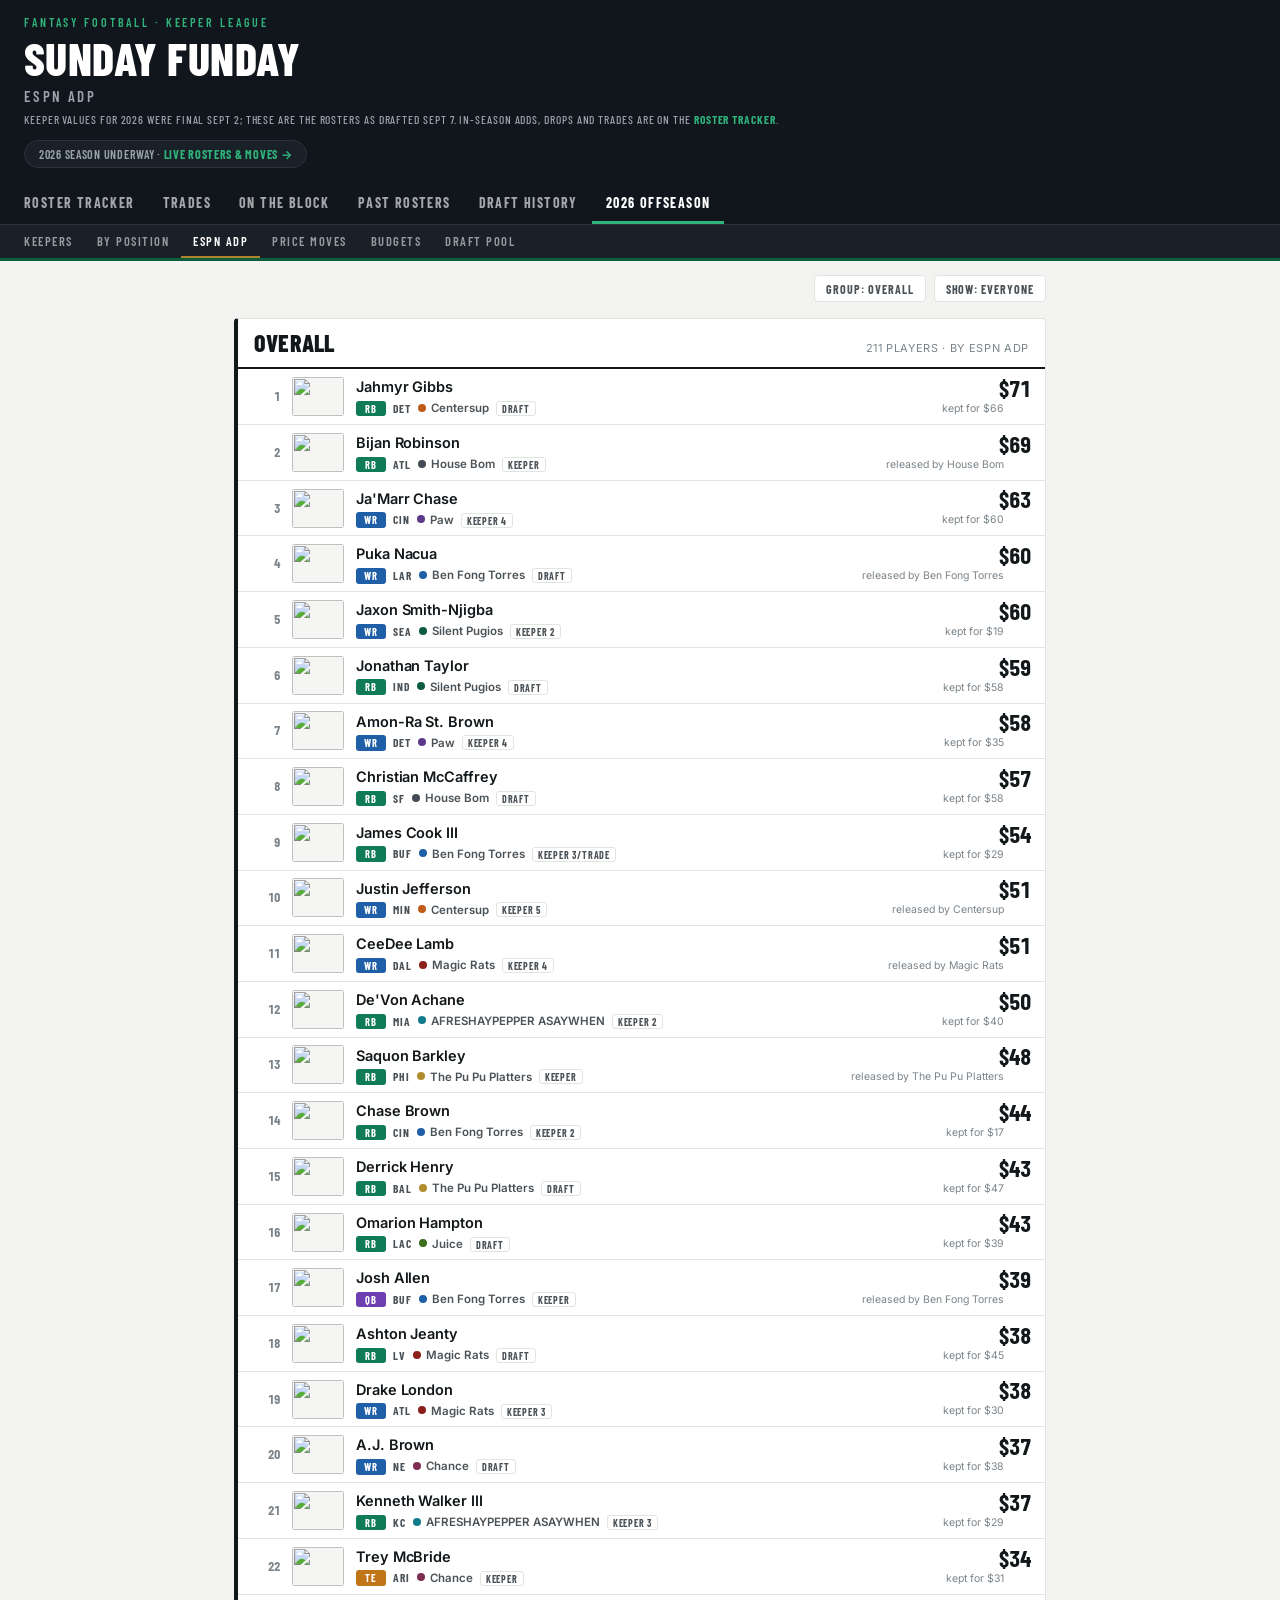
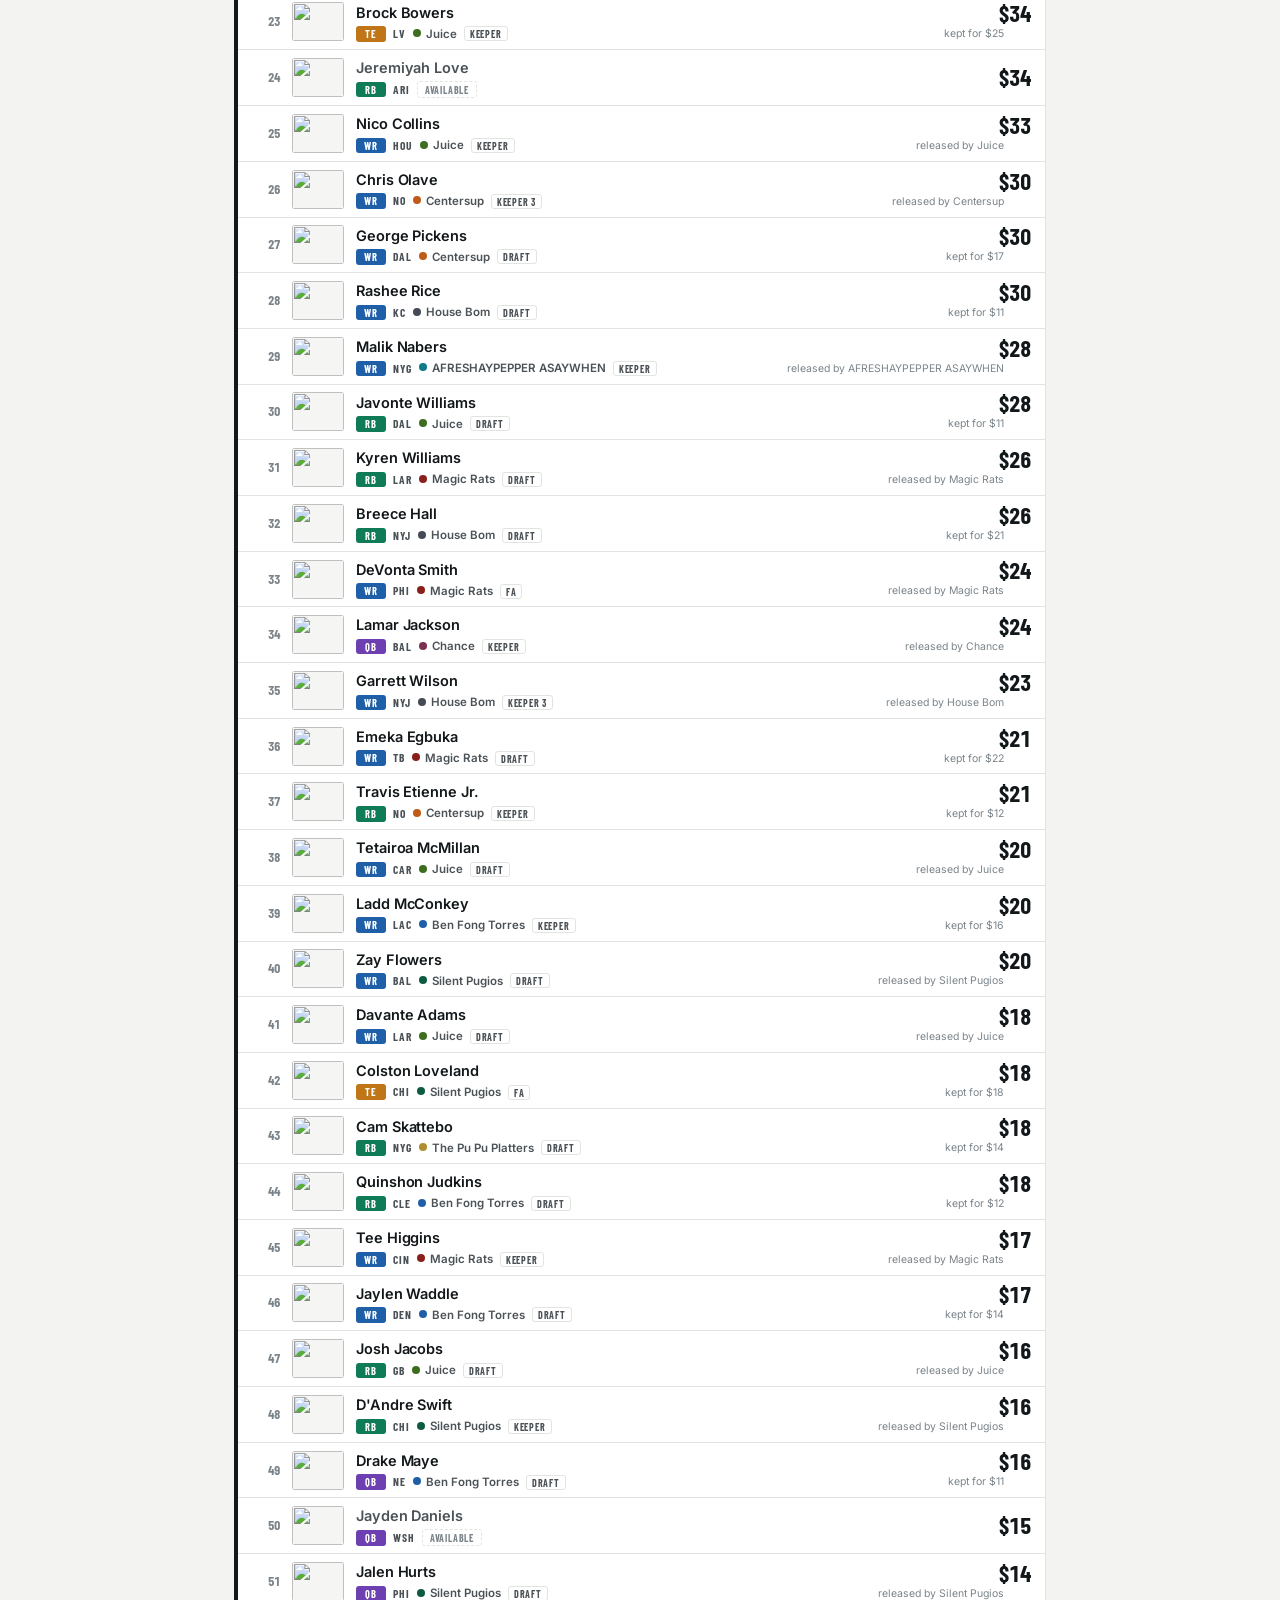
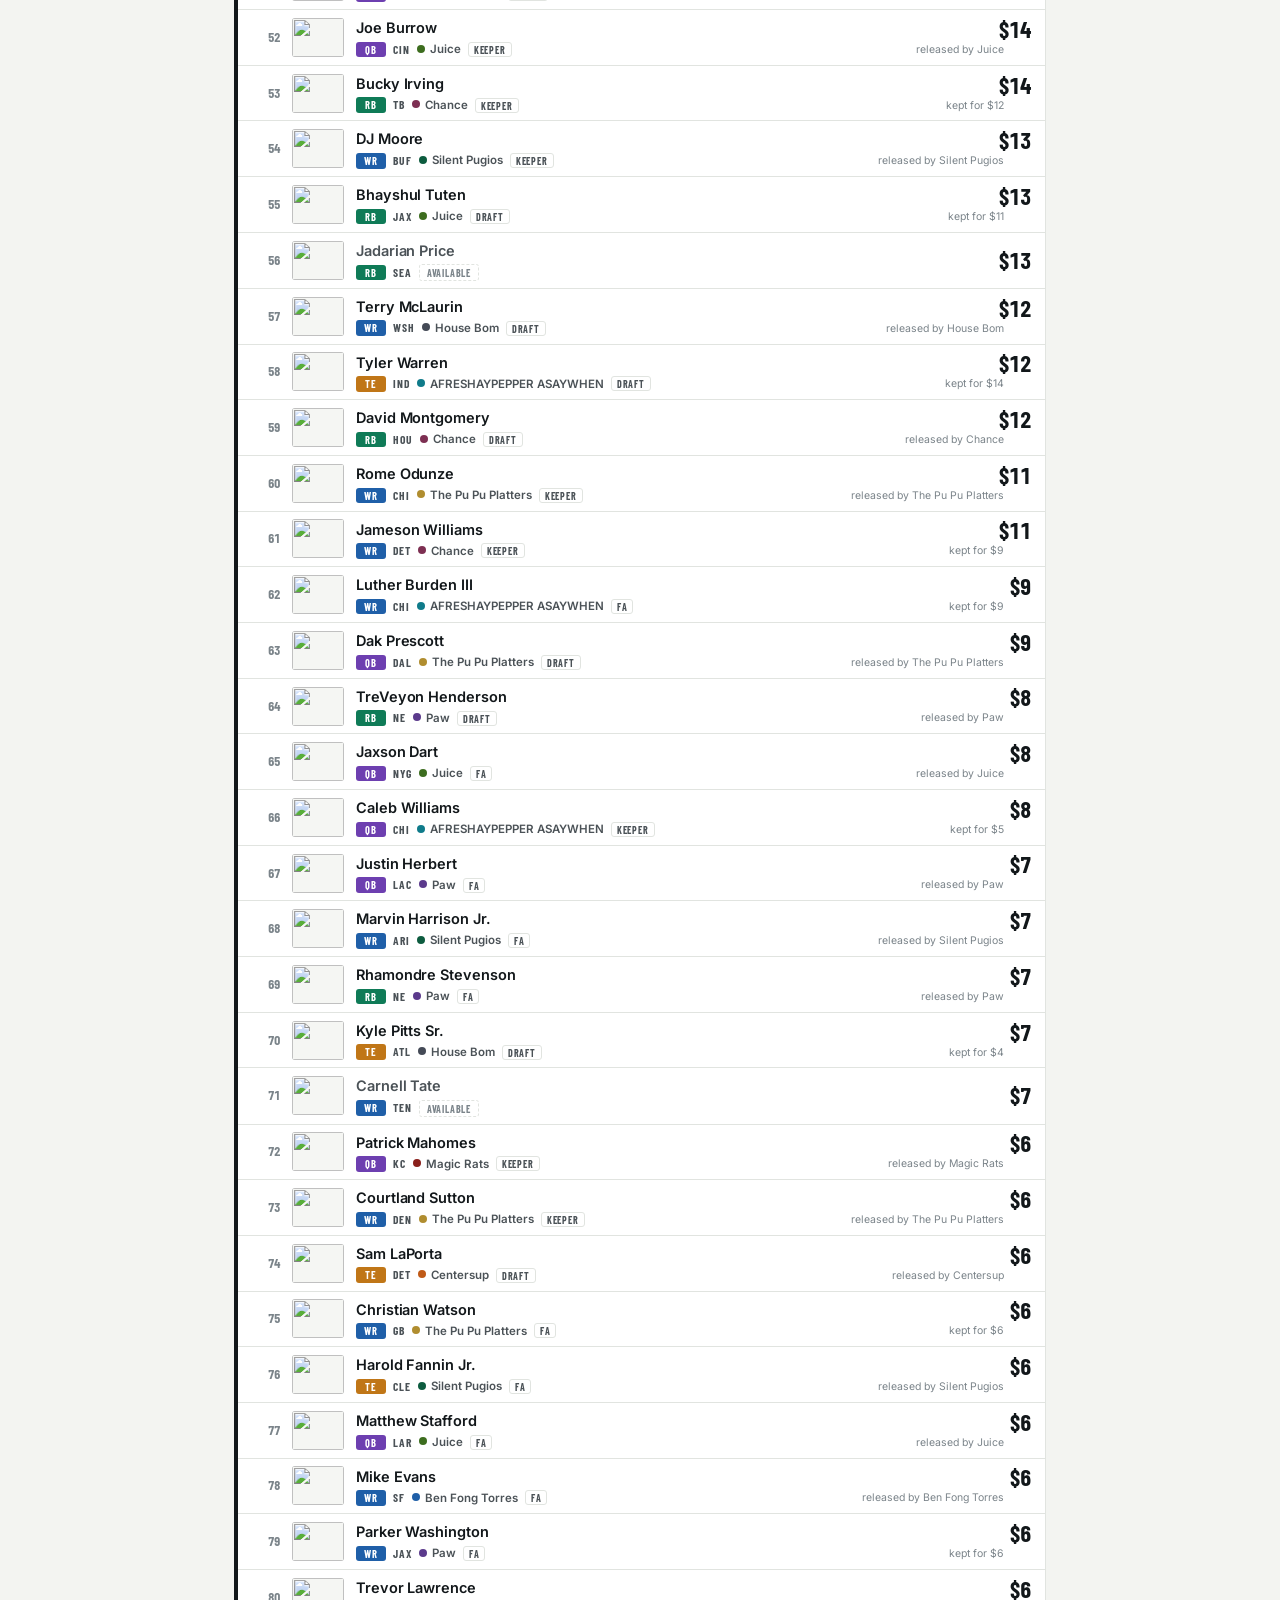
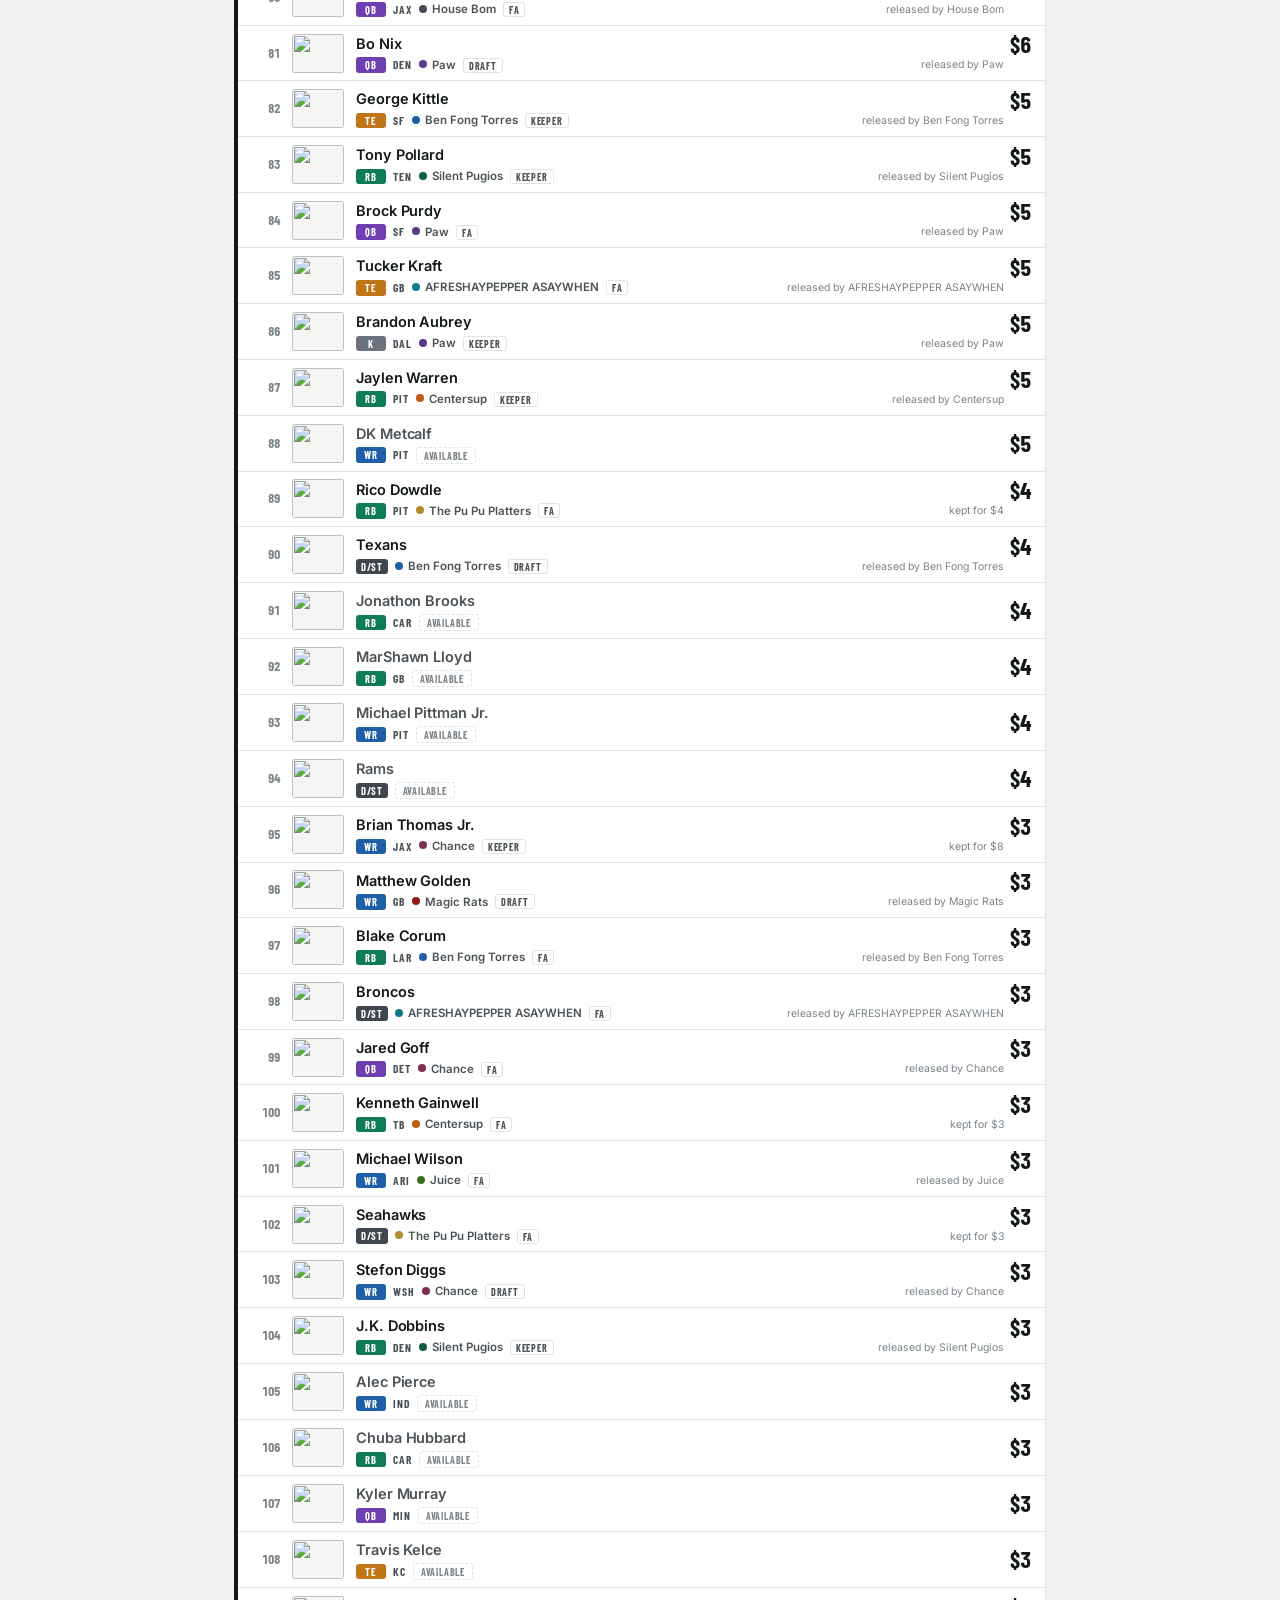
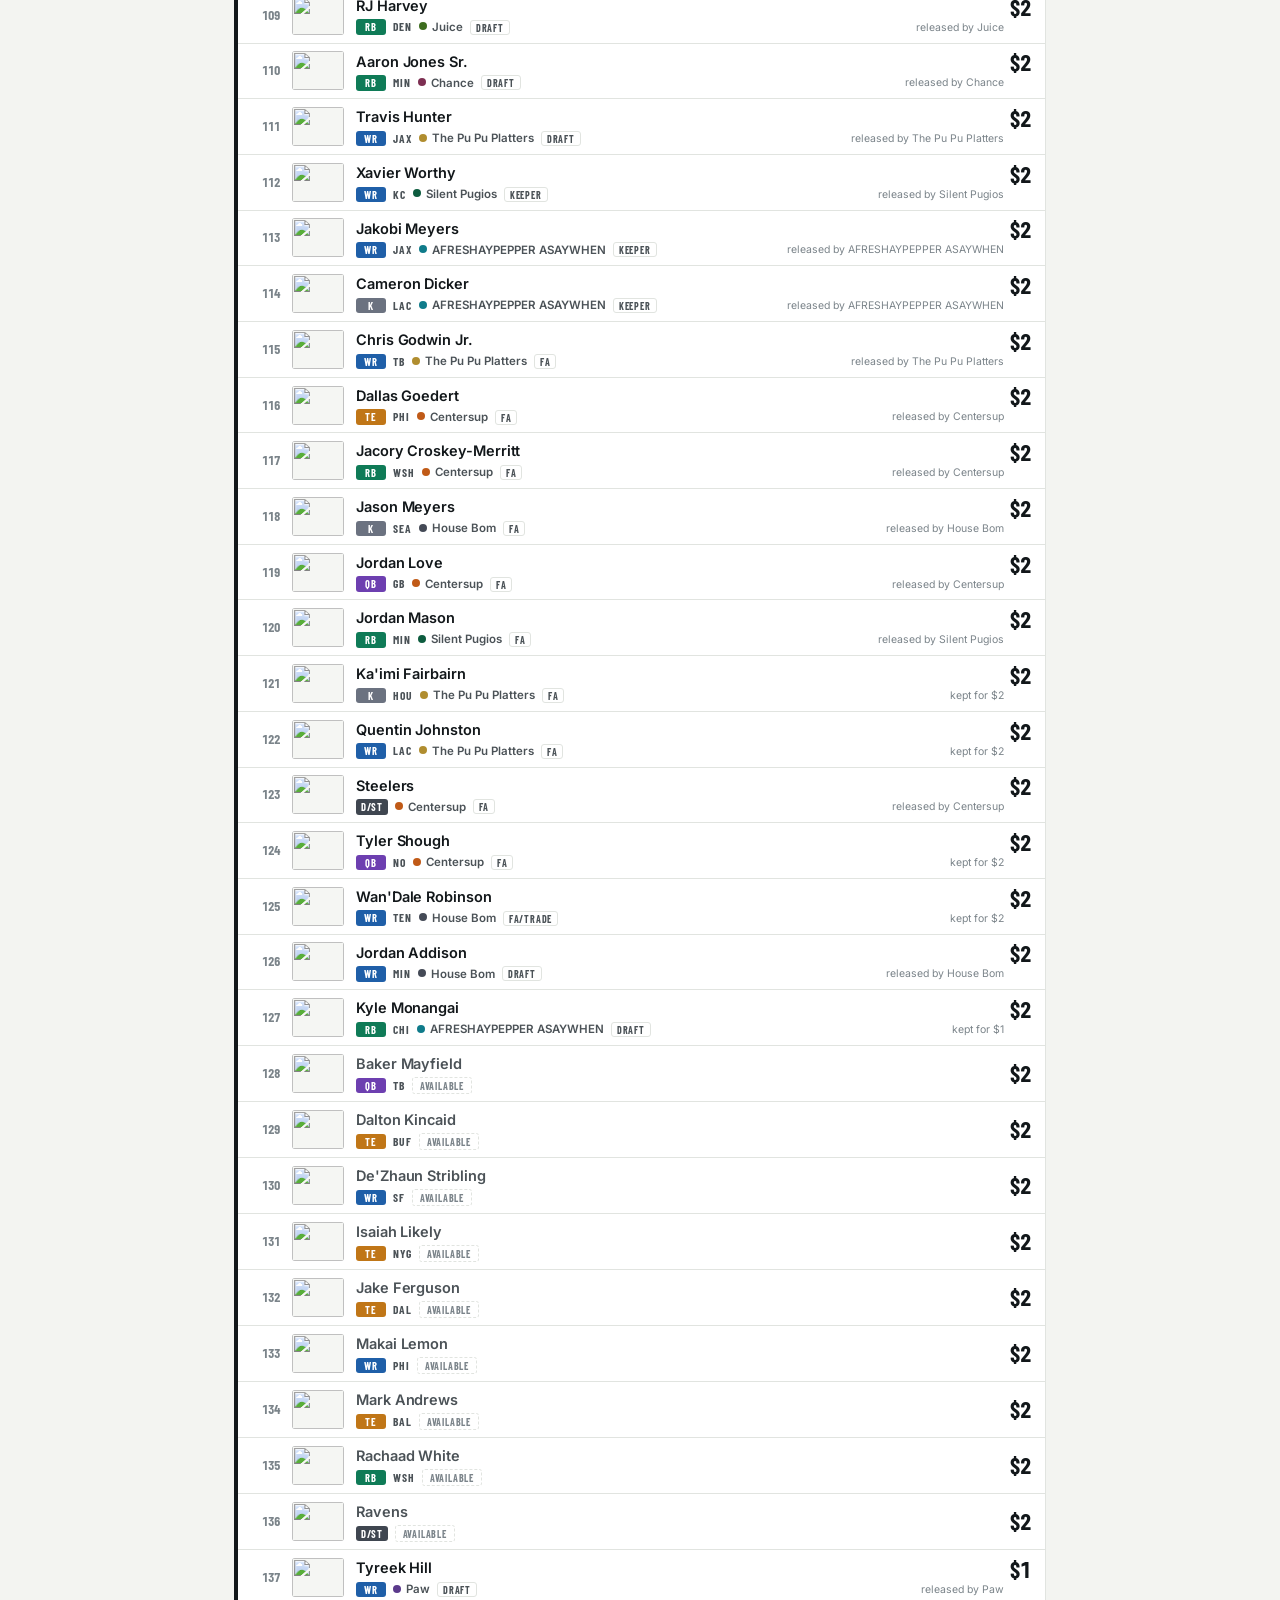
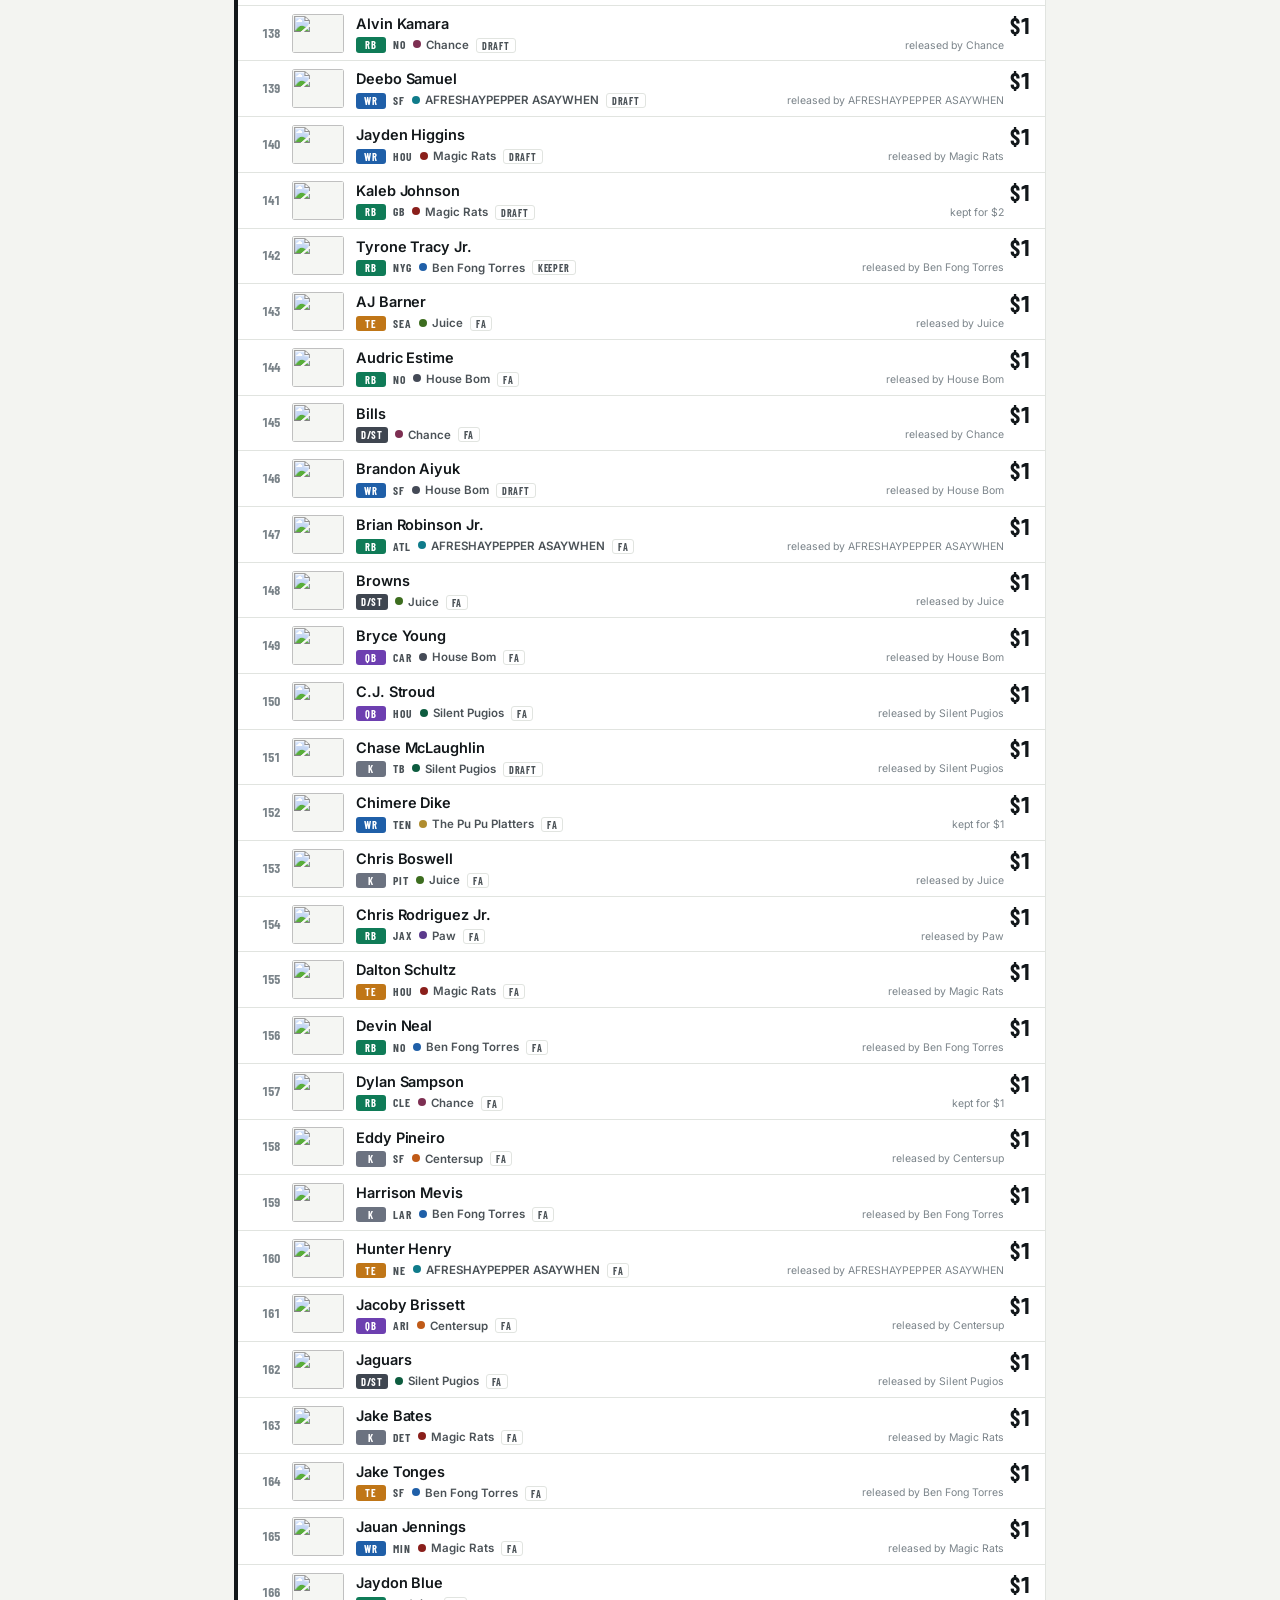
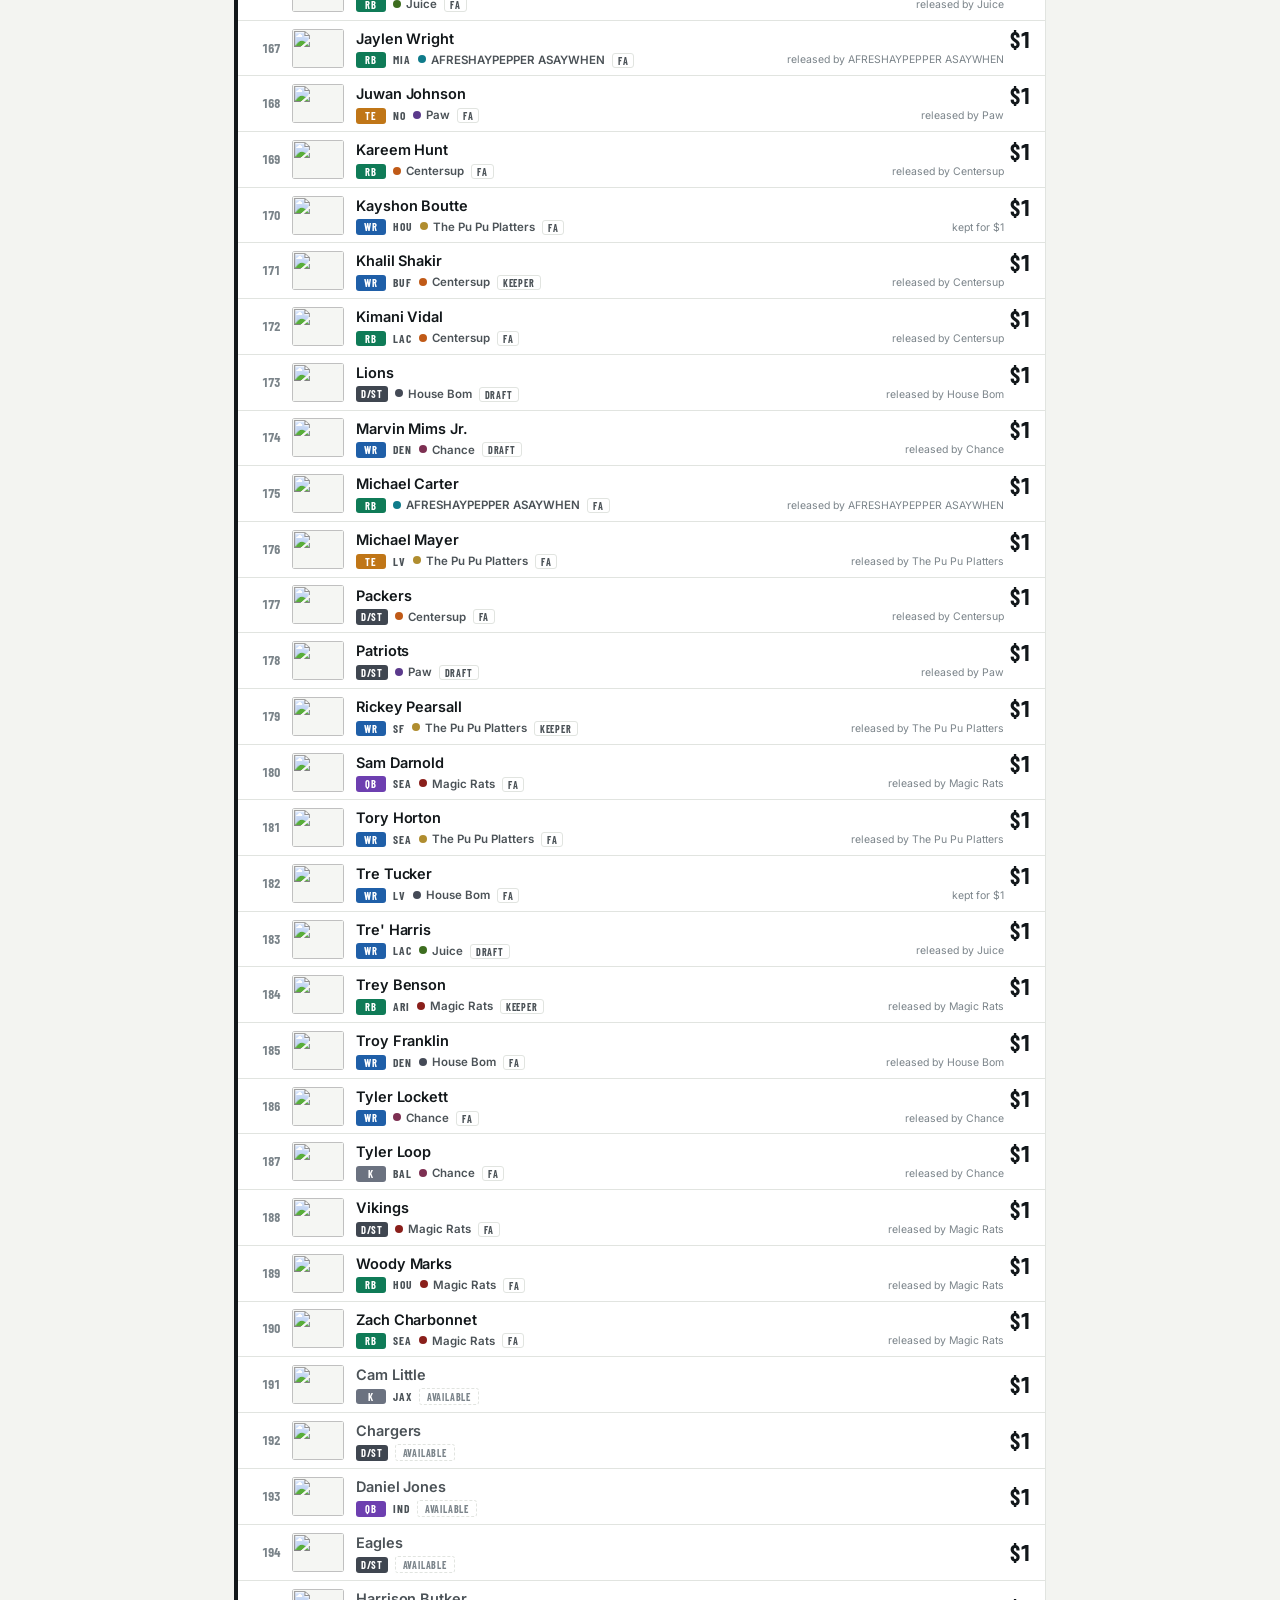
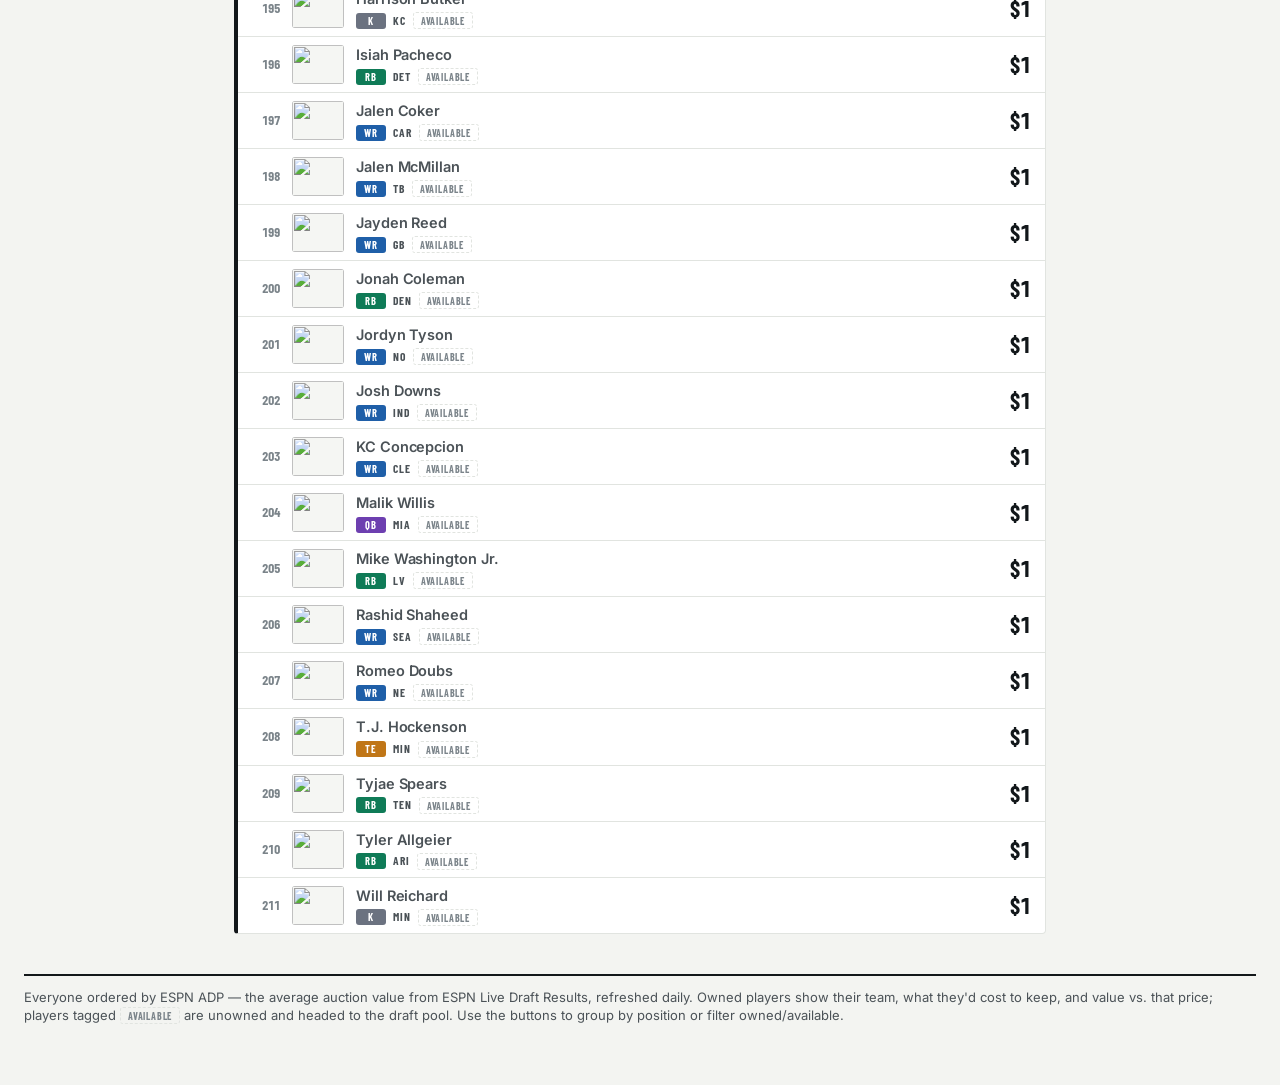
==== adp.html @ ce716bac "Best pickups ranked by points above replacement, by position Replacement level per position = the th" ====
<!DOCTYPE html>
<html lang="en">
<head>
<meta charset="UTF-8">
<meta name="viewport" content="width=device-width, initial-scale=1.0">
<title>Sunday Funday — ESPN ADP Board</title>
<meta name="theme-color" content="#11151c">
<link rel="icon" type="image/png" href="assets/favicon.png">
<link rel="apple-touch-icon" href="assets/apple-touch-icon.png">
<link rel="preconnect" href="https://fonts.googleapis.com">
<link rel="preconnect" href="https://fonts.gstatic.com" crossorigin>
<link href="https://fonts.googleapis.com/css2?family=Barlow+Condensed:wght@500;600;700;800&family=Inter:wght@400;500;600;700&display=swap" rel="stylesheet">
<link rel="stylesheet" href="css/styles.css?v=202610211324">
</head>
<body data-page="adp">
<header class="masthead">
  <div class="masthead-inner">
    <p class="kicker">Fantasy Football · Keeper League</p>
    <h1>Sunday Funday</h1>
    <p class="deck">ESPN ADP</p>
    <p class="updated">Values update daily from ESPN · last refresh <span id="updated"></span></p>
    <nav class="pagetabs">
      <a href="./">Roster Tracker</a>
      <a href="trades.html">Trades</a>
      <a href="block.html">On the Block</a>
      <a href="rosters.html">Past Rosters</a>
      <a href="drafts.html">Draft History</a>
      <a href="keepers.html" class="active">2026 Offseason</a>
    </nav>
    <nav class="subtabs">
      <a href="keepers.html">Keepers</a>
      <a href="positions.html">By Position</a>
      <a href="adp.html" class="active">ESPN ADP</a>
      <a href="moves.html">Price Moves</a>
      <a href="budgets.html">Budgets</a>
      <a href="pool.html">Draft Pool</a>
    </nav>
    <div class="deadline" id="deadline"></div>
  </div>
</header>

<div class="board-toolbar">
  <button id="group-toggle" class="math-toggle" type="button">Group: overall</button>
  <button id="show-toggle" class="math-toggle" type="button">Show: everyone</button>
</div>

<main class="team-grid board" id="board"></main>

<footer class="legend">
  <p class="boardnote">Everyone ordered by ESPN ADP — the average auction value
  from ESPN Live Draft Results, refreshed daily. Owned players show their team,
  what they'd cost to keep, and value vs. that price; players tagged
  <span class="badge avail">Available</span> are unowned and headed to the
  draft pool. Use the buttons to group by position or filter owned/available.</p>
</footer>

<script src="js/data.js?v=202610211324"></script>
<script src="js/players.js?v=202610211324"></script>
<script src="js/deadline.js?v=202610211324"></script>
</body>
</html>
---- css/styles.css ----
/* ============================================================================
   Sunday Funday — site stylesheet
   Broadcast / sports-media system (Oct 2026): light surfaces, dark ink strips
   for structure, one green accent, Barlow Condensed for display + numerals,
   Inter for reading. Every selector the pages and scripts use is kept; only
   the look changed.
   ========================================================================== */

:root {
  --paper: #f3f4f1;
  --card: #ffffff;
  --card-2: #f5f6f3;
  --ink: #12171a;
  --ink-soft: #4b5257;
  --ink-faint: #7b848a;
  --rule: #e1e4e0;
  --rule-dark: #12171a;
  --accent: #0d5c3f;        /* field green: fills, active states */
  --accent-2: #0a4a33;      /* hover */
  --accent-soft: #e6f1eb;   /* green tint */
  --accent-bright: #2fb37a; /* green on dark surfaces */
  --gold: #a9842d;          /* contracts */
  --gold-ink: #7c6114;
  --gold-soft: #f6efdc;
  --good: #15803d;
  --bad: #b42318;
  --contract-bg: #f8f3e6;
  --dark: #11151c;
  --dark-2: #1a2028;
  --dark-rule: #2b323b;
  --dark-mute: #9aa3ad;
  --display: "Barlow Condensed", "Inter", -apple-system, system-ui, sans-serif;
  --sans: "Inter", -apple-system, BlinkMacSystemFont, "Segoe UI", Helvetica, Arial, sans-serif;
  --serif: var(--display);  /* legacy token: every former Georgia heading is now the display face */
  --radius: 4px;
}

* { margin: 0; padding: 0; box-sizing: border-box; }

html { scroll-behavior: smooth; }

body {
  background: var(--paper);
  color: var(--ink);
  font-family: var(--sans);
  font-size: 14px;
  line-height: 1.45;
  overflow-x: hidden;
  -webkit-font-smoothing: antialiased;
}

/* ---------- masthead: one dark strip, title left, tabs along the bottom ---------- */
.masthead {
  background: var(--dark);
  color: #fff;
  border-bottom: 3px solid var(--accent);
}
.masthead-inner {
  max-width: 1280px;
  margin: 0 auto;
  padding: 16px 24px 0;
  text-align: left;
  display: flex;
  flex-direction: column;
  align-items: stretch;
}
.kicker {
  font: 600 12px/1 var(--display);
  letter-spacing: 0.24em;
  text-transform: uppercase;
  color: var(--accent-bright);
  margin-bottom: 8px;
}
.masthead h1 {
  font-family: var(--display);
  font-size: clamp(34px, 4.6vw, 46px);
  font-weight: 800;
  line-height: 0.95;
  letter-spacing: 0.01em;
  text-transform: uppercase;
  color: #fff;
}
.deck {
  font: 600 15px/1.2 var(--display);
  font-style: normal;
  letter-spacing: 0.16em;
  text-transform: uppercase;
  color: var(--dark-mute);
  margin-top: 7px;
}
.updated {
  font: 500 11.5px/1.5 var(--display);
  letter-spacing: 0.08em;
  text-transform: uppercase;
  color: var(--dark-mute);
  margin-top: 6px;
  max-width: 920px;
}
.updated .stale { color: #ff8a80; font-weight: 700; }
#rt-updated::before {
  content: '';
  display: inline-block;
  width: 7px; height: 7px;
  border-radius: 50%;
  background: var(--accent-bright);
  margin-right: 7px;
  vertical-align: 1px;
}

.pagetabs {
  order: 2;
  margin: 14px -24px 0;
  padding: 0 24px;
  display: flex;
  flex-wrap: nowrap;
  justify-content: flex-start;
  gap: 0;
  overflow-x: auto;
  scrollbar-width: none;
  -webkit-overflow-scrolling: touch;
}
.pagetabs::-webkit-scrollbar { display: none; }
.pagetabs a {
  flex: none;
  font: 700 14px/1 var(--display);
  letter-spacing: 0.1em;
  text-transform: uppercase;
  text-decoration: none;
  color: rgba(255, 255, 255, 0.62);
  padding: 12px 14px 11px;
  border-bottom: 3px solid transparent;
}
.pagetabs a:first-child { padding-left: 0; }
.pagetabs a:hover { color: #fff; }
.pagetabs a.active { color: #fff; border-bottom-color: var(--accent-bright); }

.subtabs {
  order: 3;
  margin: 0 -24px;
  padding: 0 24px;
  display: flex;
  flex-wrap: nowrap;
  justify-content: flex-start;
  gap: 0;
  overflow-x: auto;
  scrollbar-width: none;
  border-top: 1px solid var(--dark-rule);
  background: var(--dark-2);
}
.subtabs::-webkit-scrollbar { display: none; }
.subtabs a {
  flex: none;
  font: 600 12.5px/1 var(--display);
  letter-spacing: 0.12em;
  text-transform: uppercase;
  text-decoration: none;
  color: rgba(255, 255, 255, 0.55);
  padding: 10px 12px 9px;
  border-bottom: 2px solid transparent;
}
.subtabs a:first-child { padding-left: 0; }
.subtabs a:hover { color: #fff; }
.subtabs a.active { color: #fff; border-bottom-color: var(--gold); }

/* keeper-deadline pill (deadline.js) — sits in the strip above the tabs */
.deadline {
  order: 1;
  align-self: flex-start;
  margin: 12px 0 2px;
  display: inline-block;
  font: 600 12px/1 var(--display);
  letter-spacing: 0.06em;
  text-transform: uppercase;
  color: #d6dbe0;
  background: var(--dark-2);
  border: 1px solid var(--dark-rule);
  border-radius: 999px;
  padding: 7px 14px;
}
.deadline:empty { display: none; }
.deadline strong { color: #fff; }
.deadline .dl-count { color: var(--accent-bright); font-weight: 800; }
.deadline.urgent { border-color: #c0392b; }
.deadline.urgent .dl-count { color: #ff8a80; }
.deadline.passed { color: var(--dark-mute); }
.deadline .dl-second { color: var(--dark-mute); font-weight: 500; }
.deadline .dl-final {
  color: #ff8a80;
  font-weight: 800;
  letter-spacing: 0.1em;
  text-transform: uppercase;
}
.deadline a, .updated a { color: var(--accent-bright); font-weight: 700; text-decoration: none; }
.deadline a:hover, .updated a:hover { text-decoration: underline; }

@media (max-width: 640px) {
  .masthead-inner { padding: 14px 16px 0; }
  .kicker { display: none; }
  .masthead h1 { font-size: 34px; }
  .deck { font-size: 13px; margin-top: 5px; }
  .updated { font-size: 10.5px; }
  .pagetabs { margin: 12px -16px 0; padding: 0 16px; }
  .pagetabs a { font-size: 13.5px; padding: 11px 11px 10px; }
  .subtabs { margin: 0 -16px; padding: 0 16px; }
  .subtabs a { padding: 9px 10px 8px; }
}

/* ---------- team quick-nav + controls (keeper planner) ---------- */
.topbar {
  max-width: 1280px;
  margin: 0 auto;
  padding: 16px 24px 0;
  display: flex;
  align-items: flex-start;
  justify-content: space-between;
  gap: 12px;
}
.teamnav {
  display: flex;
  flex-wrap: wrap;
  gap: 6px;
}
@media (max-width: 640px) {
  .topbar { flex-direction: column; padding: 12px 12px 0; }
  .topbar .strip-actions { flex-wrap: wrap; width: 100%; }
  .searchwrap { flex: 1 1 100%; }
  #psearch { width: 100%; }
  #search-results { left: 0; right: 0; min-width: 0; }
}
.navchip {
  font: 700 12px/1 var(--display);
  letter-spacing: 0.06em;
  text-transform: uppercase;
  text-decoration: none;
  color: var(--ink-soft);
  background: var(--card);
  border: 1px solid var(--rule);
  border-radius: var(--radius);
  padding: 7px 10px 6px;
  white-space: nowrap;
}
.navchip:hover { border-color: var(--ink); color: var(--ink); }
.navchip b { color: var(--gold-ink); margin-left: 6px; font-weight: 800; }
.navchip-all { border-style: dashed; color: var(--ink-faint); font-weight: 600; }
.navchip.fav::before { content: '★ '; color: var(--gold); }

/* player search */
.searchwrap { position: relative; }
#psearch {
  font-family: var(--sans);
  font-size: 13px;
  padding: 6px 10px;
  border: 1px solid var(--rule);
  border-radius: var(--radius);
  background: var(--card);
  color: var(--ink);
  width: 180px;
}
#psearch:focus { outline: none; border-color: var(--accent); }
#search-results {
  position: absolute;
  top: calc(100% + 4px);
  right: 0;
  min-width: 250px;
  background: var(--card);
  border: 1px solid var(--rule);
  border-radius: var(--radius);
  box-shadow: 0 8px 24px rgba(17, 21, 28, 0.14);
  z-index: 30;
}
.search-hit {
  padding: 7px 12px;
  cursor: pointer;
  border-bottom: 1px solid var(--rule);
}
.search-hit:last-child { border-bottom: none; }
.search-hit:hover { background: var(--card-2); }
.hit-name { font-weight: 600; font-size: 13px; display: block; }
.hit-sub { font-size: 11px; color: var(--ink-faint); }
.teamdot {
  display: inline-block;
  width: 8px; height: 8px;
  border-radius: 50%;
  margin-right: 7px;
  vertical-align: 0.5px;
}
/* shared-plan banner (from a ?plan= link) */
.share-banner {
  max-width: 1280px;
  margin: 8px auto 0;
  padding: 10px 24px;
  display: flex;
  flex-wrap: wrap;
  gap: 6px 16px;
  align-items: baseline;
  justify-content: space-between;
  font-size: 13px;
  color: var(--gold-ink);
  background: var(--gold-soft);
  border: 1px solid var(--gold);
  border-radius: var(--radius);
}
.share-banner a { color: var(--accent); font-weight: 700; text-decoration: none; white-space: nowrap; }
.share-banner a:hover { text-decoration: underline; }

.team-card { scroll-margin-top: 12px; }
.team-card.fav { order: -1; }
.favstar {
  background: none;
  border: none;
  font-size: 19px;
  line-height: 1;
  color: #c7ccc9;
  cursor: pointer;
  padding: 0 2px;
  vertical-align: 1px;
}
.favstar:hover { color: var(--gold); }
.team-card.fav .favstar { color: var(--gold); }

/* ---------- strips (bargains / on the block / price moves) ---------- */
.strip {
  max-width: 1280px;
  margin: 0 auto;
  padding: 18px 24px 6px;
}
.strip-bar {
  display: flex;
  align-items: baseline;
  justify-content: space-between;
  border-bottom: 2px solid var(--rule-dark);
  padding-bottom: 6px;
  margin-bottom: 10px;
}
.strip-title {
  font: 800 18px/1 var(--display);
  letter-spacing: 0.06em;
  text-transform: uppercase;
}
.strip-actions { display: flex; gap: 8px; }
.math-toggle {
  white-space: nowrap;
  font: 700 12px/1 var(--display);
  letter-spacing: 0.08em;
  text-transform: uppercase;
  color: var(--ink-soft);
  background: var(--card);
  border: 1px solid var(--rule);
  border-radius: var(--radius);
  padding: 7px 11px 6px;
  cursor: pointer;
}
.math-toggle:hover { border-color: var(--ink); color: var(--ink); }

.strip-scroll {
  display: flex;
  gap: 10px;
  overflow-x: auto;
  padding-bottom: 10px;
}
.bargain-card {
  flex: 0 0 auto;
  display: flex;
  gap: 10px;
  align-items: center;
  background: var(--card);
  border: 1px solid var(--rule);
  border-left: 3px solid var(--accent);
  border-radius: var(--radius);
  padding: 8px 14px 8px 8px;
  cursor: pointer;
}
.bargain-card:hover { border-color: var(--ink); border-left-color: var(--accent); }
.bargain-card .mug {
  width: 52px; height: 38px;
  object-fit: contain;
  background: var(--card-2);
  border-radius: 3px;
}
.bargain-card .b-name { font-weight: 600; font-size: 13px; white-space: nowrap; }
.bargain-card .b-team {
  font: 600 10.5px/1 var(--display);
  color: var(--ink-faint);
  text-transform: uppercase;
  letter-spacing: 0.1em;
  white-space: nowrap;
  margin-top: 2px;
}
.bargain-card .b-line { font-size: 12px; color: var(--ink-soft); white-space: nowrap; margin-top: 2px; }
.bargain-card .b-line strong { color: var(--good); }

/* ---------- price moves (home strip) ---------- */
.moves {
  display: flex;
  flex-wrap: wrap;
  gap: 8px;
  padding-bottom: 10px;
}
.move {
  font-size: 12px;
  background: var(--card);
  border: 1px solid var(--rule);
  border-radius: var(--radius);
  padding: 4px 9px;
  white-space: nowrap;
  cursor: pointer;
}
.move:hover { border-color: var(--ink); }
.move b { font-weight: 700; }
.move.up b { color: var(--good); }
.move.down b { color: var(--bad); }
.no-moves {
  font-size: 12.5px;
  font-style: italic;
  color: var(--ink-faint);
  padding-bottom: 10px;
}

/* ---------- team grid + cards ---------- */
.team-grid {
  max-width: 1280px;
  margin: 0 auto;
  padding: 16px 24px 40px;
  display: grid;
  grid-template-columns: repeat(auto-fill, minmax(min(520px, 100%), 1fr));
  gap: 18px;
}
@media (max-width: 600px) {
  /* minmax(0, ...) not plain 1fr: a 1fr track floors at min-content, so a
     single long team name ("AFRESHAYPEPPER ASAYWHEN") widens every column and
     scrolls the whole page sideways on a phone. */
  .team-grid { grid-template-columns: minmax(0, 1fr); padding: 14px 10px 40px; gap: 14px; }
}

/* a card: white, hairline, a colour slab down the left (team colour, or ink) */
.team-card {
  background: var(--card);
  border: 1px solid var(--rule);
  border-left: 4px solid var(--tc, var(--rule-dark));
  border-radius: var(--radius);
  overflow: hidden;
}
.team-head {
  min-width: 0;
  display: flex;
  align-items: baseline;
  justify-content: space-between;
  flex-wrap: wrap;
  gap: 4px 12px;
  padding: 12px 16px 10px;
  border-bottom: 2px solid var(--rule-dark);
  cursor: pointer;
}
.caret {
  display: inline-block;
  width: 0; height: 0;
  border-left: 7px solid var(--ink-faint);
  border-top: 5px solid transparent;
  border-bottom: 5px solid transparent;
  margin-right: 10px;
  transform: rotate(90deg);
  transition: transform 0.15s;
  vertical-align: 3px;
}
.team-card.collapsed .caret { transform: rotate(0deg); }
.team-card.collapsed .roster { display: none; }
.team-card.collapsed .team-head { border-bottom: none; }
.team-card.collapsed .team-meta .copy,
.team-card.collapsed .team-meta .reset { display: none; }

/* collapsed header: fixed grid so every card lays out identically —
   name left, top-five mugs right, stats on their own line below */
.mugrow { display: none; }
.team-card.collapsed .team-head {
  display: grid;
  grid-template-columns: 1fr auto;
  align-items: center;
  row-gap: 4px;
}
.team-card.collapsed .mugrow {
  display: flex;
  align-items: center;
  grid-column: 2;
  justify-self: end;
}
.team-card.collapsed .team-name { grid-column: 1; }
.team-card.collapsed .team-meta {
  grid-column: 1 / -1;
  text-align: left;
}
.team-card.collapsed .team-meta .stat { margin-left: 0; margin-right: 14px; }
.minimug {
  width: 34px; height: 34px;
  border-radius: 50%;
  object-fit: cover;
  object-position: center 20%;
  background: var(--card-2);
  border: 2px solid var(--card);
  margin-left: -9px;
}
.minimug:first-child { margin-left: 0; }
.team-name {
  font-family: var(--display);
  font-size: 24px;
  font-weight: 800;
  line-height: 1;
  letter-spacing: 0.01em;
  text-transform: uppercase;
  min-width: 0;
  overflow-wrap: anywhere;   /* long names break instead of stretching the card */
}
.team-meta {
  font-size: 11px;
  color: var(--ink-faint);
  text-transform: uppercase;
  letter-spacing: 0.06em;
  text-align: right;
}
.team-meta strong {
  color: var(--ink);
  font: 700 15px/1 var(--display);
  letter-spacing: 0;
  font-variant-numeric: tabular-nums;
}
.team-meta .stat { margin-left: 12px; white-space: nowrap; }
.team-meta strong.over { color: var(--bad); }
.team-meta .reset,
.team-meta .copy {
  margin-left: 12px;
  color: var(--ink-faint);
  text-decoration: underline;
  text-underline-offset: 2px;
}
.team-meta .reset:hover { color: var(--bad); }
.team-meta .copy:hover { color: var(--accent); }

/* ---------- player rows ---------- */
.group-label {
  font: 700 10.5px/1 var(--display);
  letter-spacing: 0.16em;
  text-transform: uppercase;
  color: var(--ink-faint);
  padding: 9px 14px 7px;
  border-bottom: 1px solid var(--rule);
  background: var(--card-2);
}
.group-label.contract-label { color: var(--gold-ink); background: var(--gold-soft); }
.empty-note {
  padding: 10px 14px;
  font-size: 12px;
  font-style: italic;
  color: var(--ink-faint);
}

.prow {
  display: flex;
  align-items: center;
  gap: 12px;
  padding: 7px 14px 7px 12px;
  border-bottom: 1px solid var(--rule);
}
.prow:last-child { border-bottom: none; }
.prow.choosable { cursor: pointer; }
.prow.choosable:hover { background: var(--card-2); }
.prow.locked { background: var(--contract-bg); }
.prow.locked:hover { background: #f1e9d4; }

/* committed contract rows — no toggle, gold treatment */
.prow.contract { background: #fbf7ea; box-shadow: inset 3px 0 0 var(--gold); }
.lockmark {
  flex: 0 0 auto;
  width: 17px;
  text-align: center;
  font-size: 13px;
  font-weight: 800;
  color: var(--gold);
}

.prow .mug {
  width: 52px; height: 39px;
  object-fit: contain;
  flex: 0 0 auto;
  background: var(--card-2);
  border-radius: 3px;
}

.pinfo { flex: 1 1 auto; min-width: 0; }
.pname {
  font-weight: 600;
  font-size: 14.5px;
  letter-spacing: -0.005em;
  white-space: nowrap;
  overflow: hidden;
  text-overflow: ellipsis;
}
.psub {
  display: flex;
  align-items: center;
  gap: 7px;
  margin-top: 3px;
}
/* the math (hidden unless body.show-math) */
.pmath {
  display: none;
  font-size: 11.5px;
  color: var(--ink-soft);
  margin-top: 3px;
  font-variant-numeric: tabular-nums;
}
body.show-math .pmath { display: block; }

.pcontract { flex: 0 0 auto; text-align: right; }

.pkeep { flex: 0 0 auto; min-width: 92px; }
.pprice {
  display: flex;
  align-items: center;
  gap: 10px;
  justify-content: flex-end;
}
.pprice .amount {
  font-family: var(--display);
  font-size: 23px;
  font-weight: 700;
  line-height: 1;
  font-variant-numeric: tabular-nums;
  white-space: nowrap;
}
.pnext {
  font-size: 10.5px;
  color: var(--ink-faint);
  text-align: right;
  white-space: nowrap;
  margin-top: 1px;
  padding-right: 27px; /* align under the amount, clear of the tick */
}

/* position pill — one treatment everywhere (.pos on rows, .dh-pos in tables) */
.pos, .dh-pos {
  display: inline-block;
  min-width: 30px;
  text-align: center;
  font: 700 10.5px/1 var(--display);
  letter-spacing: 0.06em;
  text-transform: uppercase;
  padding: 3px 5px 2px;
  border-radius: 3px;
  color: #fff;
  background: #5b6470;
}
.pos-QB,  .dh-pos.p-QB  { background: #6d3fb0; }
.pos-RB,  .dh-pos.p-RB  { background: #0f7b57; }
.pos-WR,  .dh-pos.p-WR  { background: #1f5fa8; }
.pos-TE,  .dh-pos.p-TE  { background: #c07617; }
.pos-K,   .dh-pos.p-K   { background: #6b7280; }
.pos-DST, .dh-pos.p-Def, .dh-pos.p-DST { background: #3f4650; }

/* badges */
.badge {
  display: inline-block;
  font: 700 10px/1 var(--display);
  letter-spacing: 0.08em;
  text-transform: uppercase;
  padding: 3px 7px 2px;
  border-radius: 3px;
  border: 1px solid var(--rule);
  color: var(--ink-soft);
  background: var(--card-2);
  white-space: nowrap;
}
.badge.acq { padding: 2px 5px 1px; background: none; }
.badge.onblock {
  border-color: var(--gold);
  color: var(--gold-ink);
  background: var(--gold-soft);
}

/* home "On the Block" chips */
.block-chip {
  flex: 0 0 auto;
  display: block;
  background: var(--card);
  border: 1px solid var(--rule);
  border-left: 3px solid var(--gold);
  border-radius: var(--radius);
  padding: 8px 14px;
  text-decoration: none;
  color: inherit;
  min-width: 150px;
}
.block-chip:hover { border-color: var(--ink); border-left-color: var(--gold); }
.block-chip .bc-player { font-weight: 600; font-size: 13px; display: block; white-space: nowrap; }
.block-chip .bc-team {
  font: 600 10.5px/1 var(--display); color: var(--ink-faint); text-transform: uppercase;
  letter-spacing: 0.1em; white-space: nowrap; margin-top: 2px;
}
.block-chip .bc-note { font-size: 12px; color: var(--ink-soft); font-style: italic; white-space: nowrap; margin-top: 2px; }
.nfl {
  font: 700 11.5px/1 var(--display);
  letter-spacing: 0.08em;
  color: var(--ink-soft);
  white-space: nowrap;
}
.badge-contract { border-color: var(--gold); color: var(--gold-ink); background: var(--gold-soft); }
.badge-deal { border-color: var(--gold); color: var(--gold-ink); background: #fbf7ea; }

/* value delta */
.delta { font-weight: 700; font-variant-numeric: tabular-nums; }
/* .delta.pos is "positive", not a position pill: undo the pill treatment */
.delta.pos { display: inline; min-width: 0; padding: 0; border-radius: 0; background: none; font: inherit; font-weight: 700; letter-spacing: 0; text-transform: none; text-align: inherit; color: var(--good); }
.delta.neg { color: var(--bad); }
.delta.zero { color: var(--ink-faint); font-weight: 500; }

/* ---------- league-wide boards (positions / adp / pool / rosters pages) ---------- */
.team-grid.board { grid-template-columns: 1fr; max-width: 860px; }
.board-card { border-left-color: var(--tc, var(--rule-dark)); }
.team-head.static { cursor: default; }
.prow.static { cursor: default; }
.prow.static:hover { background: transparent; }
.rank {
  flex: 0 0 30px;
  text-align: right;
  font: 700 13px/1 var(--display);
  color: var(--ink-faint);
  font-variant-numeric: tabular-nums;
}
.teamtag {
  font-size: 11.5px;
  font-weight: 600;
  color: var(--ink-soft);
  text-decoration: none;
  white-space: nowrap;
}
.teamtag:hover { color: var(--accent); text-decoration: underline; }
.teamtag .teamdot { margin-right: 5px; }
.boardnote { font-size: 13px; padding-top: 12px; border-top: 2px solid var(--rule-dark); }
.strip-link {
  font: 700 11.5px/1 var(--display);
  letter-spacing: 0.1em;
  text-transform: uppercase;
  color: var(--accent);
  text-decoration: none;
  white-space: nowrap;
}
.strip-link:hover { text-decoration: underline; }

/* price-moves: Latest section (prominent) + Season section */
.latest-strip {
  max-width: 860px;
  margin: 18px auto 0;
  padding: 0 24px;
}
.latest-card { border-left-color: var(--accent); }
.latest-card .team-head { background: var(--accent-soft); }
.latest-note { color: var(--ink-faint); font-weight: 500; }
.section-head {
  max-width: 860px;
  margin: 28px auto 0;
  padding: 0 24px 8px;
  display: flex;
  align-items: baseline;
  justify-content: space-between;
  gap: 12px;
  border-bottom: 2px solid var(--rule-dark);
}
.section-title { font: 800 22px/1 var(--display); letter-spacing: 0.04em; text-transform: uppercase; }
@media (max-width: 640px) {
  .latest-strip, .section-head { padding-left: 12px; padding-right: 12px; }
}

/* price-moves feature cards */
.feature-row {
  max-width: 860px;
  margin: 0 auto;
  padding: 18px 24px 0;
  display: flex;
  flex-wrap: wrap;
  gap: 14px;
}
.feature-card {
  flex: 1 1 240px;
  display: flex;
  align-items: center;
  gap: 14px;
  background: var(--card);
  border: 1px solid var(--rule);
  border-left-width: 4px;
  border-radius: var(--radius);
  padding: 12px 16px;
}
.feature-card.up { border-left-color: var(--good); }
.feature-card.down { border-left-color: var(--bad); }
.feature-card .mug {
  width: 74px; height: 54px;
  object-fit: contain;
  background: var(--card-2);
  border-radius: 4px;
}
.f-label {
  font: 700 10.5px/1 var(--display);
  letter-spacing: 0.16em;
  text-transform: uppercase;
  color: var(--ink-faint);
}
.f-name { font: 800 22px/1 var(--display); text-transform: uppercase; letter-spacing: 0.01em; margin-top: 4px; }
.f-line { font-size: 12.5px; color: var(--ink-soft); margin-top: 3px; }

/* compact move summary under a mover's name (full trail on hover) */
.trail {
  font-size: 11px;
  color: var(--ink-faint);
  margin-top: 3px;
  font-variant-numeric: tabular-nums;
  cursor: help;
}
.sparkwrap { flex: 0 0 auto; padding: 0 6px; }
.spark { display: block; }
@media (max-width: 640px) {
  .sparkwrap { padding: 0 2px; }
  .spark { width: 52px; }
}
.board-toolbar {
  max-width: 860px;
  margin: 0 auto;
  padding: 14px 24px 0;
  display: flex;
  gap: 8px;
  justify-content: flex-end;
}
.badge.avail { border-style: dashed; color: var(--ink-faint); background: none; }
.prow.unowned .pname { color: var(--ink-soft); }

/* past-rosters: year picker + headshot-less rows */
.year-picker {
  font: 700 11px/1 var(--display);
  letter-spacing: 0.14em;
  text-transform: uppercase;
  color: var(--ink-faint);
  display: flex;
  align-items: center;
  gap: 8px;
}
.year-picker select {
  font: 700 15px/1.2 var(--display);
  letter-spacing: 0.02em;
  text-transform: none;
  color: var(--ink);
  padding: 6px 8px;
  border: 1px solid var(--rule);
  border-radius: var(--radius);
  background: var(--card);
  cursor: pointer;
}
.year-picker select:focus { outline: none; border-color: var(--accent); }
.prow.nomug .rank { margin-right: 4px; }
.board-toolbar { align-items: baseline; }
body[data-page="rosters"] .board-toolbar { justify-content: space-between; }
.board-caption { font-size: 11.5px; color: var(--ink-faint); font-style: italic; }
@media (max-width: 560px) { .board-caption { flex: 1 1 100%; } }

/* ---------- trades page ---------- */
.section-head.first { margin-top: 18px; }
.trade-card { border-left-color: var(--rule-dark); }
.trade-head {
  padding: 12px 16px;
  border-bottom: 2px solid var(--rule-dark);
  font-size: 14px;
  font-weight: 600;
}
.trade-date {
  display: inline-block;
  font: 700 11px/1 var(--display);
  letter-spacing: 0.12em;
  text-transform: uppercase;
  color: var(--ink-faint);
  margin-right: 10px;
}
.trade-body { display: flex; align-items: stretch; }
.trade-side { flex: 1 1 0; padding: 14px 16px; min-width: 0; }
.trade-side + .trade-vs + .trade-side { border-left: 1px solid var(--rule); }
.trade-vs {
  flex: 0 0 auto;
  display: flex;
  align-items: center;
  font-size: 20px;
  color: var(--ink-faint);
  padding: 0 2px;
}
.trade-side-head {
  display: flex;
  align-items: center;
  justify-content: space-between;
  gap: 8px;
  margin-bottom: 8px;
}
.trade-side-head .teamtag { font: 800 16px/1 var(--display); text-transform: uppercase; letter-spacing: 0.02em; }
.grade {
  font: 800 22px/1 var(--display);
  padding: 4px 10px 3px;
  border-radius: var(--radius);
  color: #fff;
}
.grade.g-a { background: var(--good); }
.grade.g-b { background: #1f5fa8; }
.grade.g-c { background: var(--gold); }
.grade.g-d { background: var(--bad); }
.got-label {
  font: 700 10.5px/1 var(--display);
  letter-spacing: 0.16em;
  text-transform: uppercase;
  color: var(--ink-faint);
  margin-bottom: 5px;
}
.got-item { font-size: 13px; margin-bottom: 4px; }
.got-name { font-weight: 600; }
.got-sub { display: block; font-size: 11.5px; color: var(--ink-soft); font-variant-numeric: tabular-nums; }
.got-dollars { font: 700 17px/1 var(--display); color: var(--good); }
.trade-note {
  font-size: 12.5px;
  color: var(--ink-soft);
  font-style: italic;
  margin-top: 8px;
  padding-top: 8px;
  border-top: 1px dotted var(--rule);
}
@media (max-width: 560px) {
  .trade-body { flex-direction: column; }
  .trade-side + .trade-vs + .trade-side { border-left: none; border-top: 1px solid var(--rule); }
  .trade-vs { justify-content: center; transform: rotate(90deg); padding: 4px 0; }
}

.trade-history { max-width: 860px; margin: 0 auto; padding: 0 24px; }
.trade-year { border-bottom: 1px solid var(--rule); padding: 8px 0; }
.trade-year summary {
  cursor: pointer;
  font: 800 17px/1.2 var(--display);
  letter-spacing: 0.04em;
  text-transform: uppercase;
  padding: 4px 0;
}
.trade-year .muted { font: 400 12px/1.2 var(--sans); text-transform: none; letter-spacing: 0; color: var(--ink-faint); }
.trade-log { list-style: none; padding: 6px 0 8px; }
.trade-log li {
  font-size: 12.5px;
  color: var(--ink-soft);
  padding: 4px 0 4px 16px;
  border-left: 2px solid var(--rule);
  margin-bottom: 2px;
}
@media (max-width: 640px) { .trade-history { padding: 0 12px; } }

/* ---------- on the block ---------- */
.block-post-wrap { max-width: 860px; margin: 16px auto 0; padding: 0 24px; }
.block-postbar {
  background: var(--card);
  border: 1px solid var(--rule);
  border-left: 4px solid var(--accent);
  border-radius: var(--radius);
  padding: 12px 14px;
  display: flex;
  align-items: center;
  justify-content: space-between;
  gap: 10px;
  flex-wrap: wrap;
}
.block-fields { display: flex; gap: 8px; flex-wrap: wrap; flex: 1 1 auto; }
.block-input {
  font-family: var(--sans);
  font-size: 13px;
  padding: 7px 9px;
  border: 1px solid var(--rule);
  border-radius: var(--radius);
  background: var(--card);
  color: var(--ink);
}
.block-input:focus { outline: none; border-color: var(--accent); }
.block-note-input { flex: 1 1 200px; min-width: 140px; }
.block-btn {
  font: 700 12.5px/1 var(--display);
  letter-spacing: 0.1em;
  text-transform: uppercase;
  color: #fff;
  background: var(--accent);
  border: none;
  border-radius: var(--radius);
  padding: 9px 14px 8px;
  cursor: pointer;
  white-space: nowrap;
}
.block-btn:hover { background: var(--accent-2); }
.block-status {
  font: 700 11px/1 var(--display);
  letter-spacing: 0.1em;
  text-transform: uppercase;
  color: var(--ink-faint);
  white-space: nowrap;
}
.block-status.live { color: var(--good); }
.block-status.off { color: var(--bad); }

.block-entries {
  display: grid;
  grid-template-columns: repeat(auto-fill, minmax(200px, 1fr));
  gap: 1px;
  background: var(--rule);
}
.block-entry { background: var(--card); padding: 10px 14px; }
.be-main { display: flex; align-items: center; gap: 8px; }
.be-name { font-weight: 600; font-size: 14px; }
.be-val { font-size: 11.5px; color: var(--ink-soft); margin-top: 2px; font-variant-numeric: tabular-nums; }
.be-note { font-size: 12.5px; color: var(--ink); font-style: italic; margin-top: 5px; }
.be-foot { display: flex; align-items: center; justify-content: space-between; margin-top: 6px; }
.be-time { font: 600 10.5px/1 var(--display); color: var(--ink-faint); text-transform: uppercase; letter-spacing: 0.08em; }
.be-remove {
  background: none;
  border: none;
  color: var(--ink-faint);
  font-size: 13px;
  cursor: pointer;
  padding: 2px 4px;
  line-height: 1;
}
.be-remove:hover { color: var(--bad); }
@media (max-width: 640px) { .block-post-wrap { padding: 0 12px; } }

/* row flash after jumping from a strip chip */
@keyframes flashrow {
  0%, 40% { background: #fff3c4; }
  100% { background: transparent; }
}
.prow.flash { animation: flashrow 1.8s ease-out; }

/* keep tick */
.tick {
  display: inline-block;
  width: 17px; height: 17px;
  border: 1.5px solid #c7ccc9;
  border-radius: 50%;
  position: relative;
  flex: 0 0 auto;
}
.prow.kept { background: var(--accent-soft); box-shadow: inset 3px 0 0 var(--accent); }
.prow.kept:hover { background: #d9eadf; }
.prow.kept .tick { background: var(--accent); border-color: var(--accent); }
.prow.kept .tick::after {
  content: '';
  position: absolute;
  left: 5px; top: 2px;
  width: 4.5px; height: 9px;
  border: solid #fff;
  border-width: 0 2px 2px 0;
  transform: rotate(45deg);
}

/* ---------- mobile ---------- */
@media (max-width: 640px) {
  .strip { padding: 14px 12px 4px; }
  .strip-bar { flex-wrap: wrap; gap: 6px; }
  .team-head { padding: 10px 12px 8px; }
  .team-meta { text-align: left; }
  .team-meta .stat { margin-left: 0; margin-right: 12px; }

  .prow { flex-wrap: wrap; gap: 4px 10px; padding: 8px 10px; }
  .prow .mug { width: 46px; height: 34px; }
  .pinfo { flex: 1 1 0; }
  .psub { flex-wrap: wrap; row-gap: 2px; }
  .pkeep { min-width: 74px; }
  .pprice .amount { font-size: 20px; }
  /* contract badge drops to its own line, aligned with the player info */
  .pcontract { flex: 1 1 100%; order: 5; text-align: left; padding-left: 56px; margin-top: -2px; }
  .pcontract:empty { display: none; margin: 0; }
  /* board rows: full names beat ellipses on narrow screens */
  .prow.static .pname { white-space: normal; }
}

/* ---------- legend ---------- */
.legend {
  max-width: 1280px;
  margin: 0 auto;
  padding: 0 24px 60px;
  color: var(--ink-soft);
}
.dh-main + .legend { max-width: 1180px; }
.legend h3 {
  font: 800 15px/1 var(--display);
  letter-spacing: 0.14em;
  text-transform: uppercase;
  border-top: 2px solid var(--rule-dark);
  padding-top: 14px;
  margin-bottom: 10px;
  color: var(--ink);
}
.legend ul { list-style: none; }
.legend li { margin-bottom: 6px; font-size: 13px; }

/* ---------- Budgets page: league ledger ---------- */
.ledger-top { max-width: 1100px; margin: 0 auto; padding: 0 20px; }

.ledger-table {
  width: 100%; border-collapse: collapse; background: var(--card);
  border: 1px solid var(--rule); border-radius: var(--radius); overflow: hidden;
  font-family: var(--sans);
}
.ledger-table th {
  font: 700 11.5px/1 var(--display); letter-spacing: .12em; text-transform: uppercase;
  color: var(--ink-faint); text-align: left; padding: 11px 14px 10px;
  background: var(--card-2); border-bottom: 1px solid var(--rule);
}
.ledger-table td { padding: 11px 14px; border-bottom: 1px solid var(--rule); font-size: 14px; }
.ledger-table tbody tr:last-child td { border-bottom: 1px solid var(--rule-dark); }
.ledger-table .num { text-align: right; white-space: nowrap; font-variant-numeric: tabular-nums; }
.ledger-table .num.big { font: 800 20px/1 var(--display); }
.ledger-table tfoot td {
  font-weight: 700; color: var(--ink-soft); background: var(--card-2); border-bottom: none;
}
.ledger-table .bar-col { width: 34%; padding-left: 6px; padding-right: 6px; }

/* diverging bar centred on the $200 start */
.bbar { position: relative; display: block; height: 16px; }
.bbar-mid {
  position: absolute; left: 50%; top: -1px; bottom: -1px; width: 1px;
  background: var(--rule-dark); opacity: .35;
}
.bbar-fill { position: absolute; top: 3px; height: 10px; border-radius: 2px; }
.bbar-fill.up { background: var(--good); }
.bbar-fill.dn { background: var(--bad); }

.ledger-card { padding: 0; overflow: hidden; }
.ledger-head {
  display: flex; align-items: baseline; justify-content: space-between; gap: 12px;
  padding: 12px 16px; border-bottom: 1px solid var(--rule); background: var(--card-2);
}
.ledger-team {
  font: 800 18px/1.2 var(--display); text-transform: uppercase; letter-spacing: .02em;
  color: var(--ink); text-decoration: none;
}
.ledger-team:hover { color: var(--accent); }
.ledger-final { font: 800 24px/1 var(--display); color: var(--ink); text-align: right; }
.ledger-final small {
  display: block; font: 600 10px/1.4 var(--display); letter-spacing: .12em;
  text-transform: uppercase; color: var(--ink-faint);
}
.ledger-rows { width: 100%; border-collapse: collapse; }
.ledger-rows td { padding: 9px 12px; border-bottom: 1px solid var(--rule); font-size: 13px; vertical-align: top; }
.ledger-rows tr:last-child td { border-bottom: none; }
.ledger-rows .num { text-align: right; white-space: nowrap; }
.lg-start td { background: var(--card-2); color: var(--ink-soft); font-style: italic; }
.lg-date { color: var(--ink-faint); white-space: nowrap; width: 1%; font-variant-numeric: tabular-nums; }
.lg-why { color: var(--ink); }
.lg-with { display: block; font-size: 11.5px; color: var(--ink-faint); }
.lg-note { display: block; font-size: 11.5px; color: var(--ink-faint); font-style: italic; }
.lg-bal { font-weight: 700; font-variant-numeric: tabular-nums; width: 1%; }
.lg-delta { width: 1%; }
.ledger-foot {
  padding: 10px 16px; border-top: 1px solid var(--rule-dark); background: var(--card-2);
  font: 600 12px/1 var(--sans); color: var(--ink-soft);
}

@media (max-width: 700px) {
  .ledger-top { padding: 0 12px; }
  .ledger-table .bar-col { display: none; }
  .ledger-table th, .ledger-table td { padding: 9px 8px; font-size: 13px; }
  .ledger-table .num.big { font-size: 18px; }
  .ledger-rows td { padding: 8px 10px; font-size: 12.5px; }
}
.lg-next { color: var(--ink-faint); font-weight: 600; }

@media (max-width: 700px) {
  /* the caption already says everyone starts at $200 — drop the column so the
     budget figure isn't clipped on a phone */
  .ledger-table .start-col { display: none; }
  .ledger-table { table-layout: fixed; width: 100%; }
  .ledger-table th, .ledger-table td { padding: 9px 6px; }
  .ledger-table th:first-child, .ledger-table td:first-child { width: 52%; }
  .ledger-table .teamtag { font-size: 13px; }
}
@media (max-width: 700px) { .hide-sm { display: none; } }

/* keepers locked: settled line under each team's Kept group */
.settled { font-size: 12px; color: var(--ink-soft); padding: 5px 16px 8px; border-bottom: 1px solid var(--rule); }
.settled b { color: var(--ink); } .settled b.over { color: var(--bad); }
.bargain-sub.muted { color: var(--ink-faint); }

/* keepers in: released players read as auction stock, not keeper options */
.prow.released { cursor: default; }
.prow.released:hover { background: transparent; }
.prow.released .amount.adp { color: var(--ink-soft); }
.prow.released .pname { color: var(--ink-soft); }

/* ================= draft history (drafts.html) + the shared bar / cards / tables ================= */
.dh-bar { border-bottom: 1px solid var(--rule); background: var(--card); position: sticky; top: 0; z-index: 20; }
.dh-bar-inner {
  max-width: 1180px; margin: 0 auto; padding: 0 24px;
  display: flex; align-items: center; gap: 6px 20px; flex-wrap: wrap;
}
.dh-bar-inner[hidden] { display: none; }
.dh-bar-inner > .year-picker { padding: 8px 0; }
.dh-controls { padding: 9px 24px 10px; border-top: 1px solid var(--rule); gap: 8px 22px; background: var(--card-2); }
.dh-views { display: flex; gap: 0; margin-right: auto; align-self: stretch; overflow-x: auto; scrollbar-width: none; }
.dh-views::-webkit-scrollbar { display: none; }
.dh-view {
  flex: none;
  font: 700 14px/1 var(--display); letter-spacing: .08em; text-transform: uppercase;
  color: var(--ink-faint); background: none; border: 0; border-bottom: 3px solid transparent;
  padding: 14px 12px 11px; border-radius: 0; cursor: pointer; white-space: nowrap;
}
.dh-view:first-child { padding-left: 0; }
.dh-view:hover { color: var(--ink); }
.dh-view.on { color: var(--ink); border-bottom-color: var(--accent); background: none; }
.dh-search { padding: 6px 0; }
.dh-search input {
  font: 400 13px/1 var(--sans); color: var(--ink); width: 190px;
  padding: 7px 11px; border: 1px solid var(--rule); border-radius: var(--radius); background: var(--card);
}
.dh-search input:focus { outline: none; border-color: var(--accent); }
.dh-ctl { display: flex; align-items: center; gap: 9px; }
.dh-ctl-label { font: 700 10.5px/1 var(--display); letter-spacing: .16em; text-transform: uppercase; color: var(--ink-faint); }
.dh-seg { display: flex; gap: 4px; flex-wrap: wrap; }
.dh-chip {
  font: 700 12.5px/1 var(--display); letter-spacing: .06em; text-transform: uppercase;
  color: var(--ink-soft); background: var(--card);
  border: 1px solid var(--rule); border-radius: var(--radius); padding: 6px 10px 5px; cursor: pointer; white-space: nowrap;
}
.dh-chip:hover { border-color: var(--ink); color: var(--ink); }
.dh-chip.on { background: var(--ink); border-color: var(--ink); color: var(--card); }

.dh-main { max-width: 1180px; margin: 0 auto; padding: 18px 24px 40px; display: grid; gap: 18px; }
.dh-main.dh-list { grid-template-columns: repeat(auto-fill, minmax(min(430px, 100%), 1fr)); align-items: start; }
.dh-pair { display: grid; gap: 18px; grid-template-columns: repeat(auto-fit, minmax(min(400px, 100%), 1fr)); }
.dh-card { border-left-color: var(--tc, var(--rule-dark)); }
.dh-head { display: flex; align-items: baseline; gap: 10px; padding: 12px 16px 10px; border-bottom: 2px solid var(--rule-dark); flex-wrap: wrap; }
.dh-head h2 { font: 800 20px/1 var(--display); letter-spacing: .03em; text-transform: uppercase; }
.dh-team { font: 600 12px/1 var(--display); letter-spacing: .12em; text-transform: uppercase; color: var(--ink-faint); }
.dh-sub { margin-left: auto; font-size: 12px; color: var(--ink-faint); font-weight: 500; }

/* the figures strip */
.dh-tiles { display: flex; flex-wrap: wrap; background: var(--card); border: 1px solid var(--rule); border-radius: var(--radius); }
.dh-tile { flex: 1 1 160px; min-width: 0; padding: 10px 16px 9px; border-right: 1px solid var(--rule); }
.dh-tile:last-child { border-right: none; }
.dh-tile-l { font: 700 10.5px/1 var(--display); letter-spacing: .16em; text-transform: uppercase; color: var(--ink-faint); }
.dh-tile-b {
  font: 800 26px/1.05 var(--display); margin: 5px 0 2px; font-variant-numeric: tabular-nums;
  white-space: nowrap; overflow: hidden; text-overflow: ellipsis;
}
.dh-tile-s { font-size: 11.5px; color: var(--ink-soft); white-space: nowrap; overflow: hidden; text-overflow: ellipsis; }

/* tables: condensed caps header band, Inter text, condensed figures */
.dh-table { width: 100%; border-collapse: collapse; }
.dh-table th {
  font: 700 11.5px/1 var(--display); letter-spacing: .12em; text-transform: uppercase; color: var(--ink-faint);
  text-align: left; padding: 9px 10px 8px; background: var(--card-2); border-bottom: 1px solid var(--rule); white-space: nowrap;
}
.dh-table td { padding: 7px 10px; border-bottom: 1px solid var(--rule); font-size: 13.5px; vertical-align: middle; }
.dh-table tbody tr:last-child td { border-bottom: none; }
.dh-table tbody tr:hover td { background: var(--card-2); }
.dh-name { font-weight: 600; }
.dh-best { font-size: 12.5px; }
.dh-yr { font-size: 11px; color: var(--ink-faint); font-weight: 600; }
.dh-k { font: 700 10px/1 var(--display); letter-spacing: .12em; text-transform: uppercase; color: var(--gold-ink); }
.dh-n, .dh-cash, .dh-pts, .dh-fin, .dh-vc { text-align: right; white-space: nowrap; }
.dh-n { color: var(--ink-faint); font: 600 13px/1.2 var(--display); width: 34px; }
.dh-cash, .dh-pts { font: 600 16px/1.2 var(--display); font-variant-numeric: tabular-nums; }
.dh-tot { font-weight: 800; }
.dh-pts { color: var(--ink-soft); }
.dh-pts b { font-weight: 700; color: var(--ink); }
.dh-fin { font-size: 12px; color: var(--ink-faint); }
.dh-own { font-size: 12.5px; color: var(--ink-soft); white-space: nowrap; }
.dh-p { width: 34px; }
.dh-val {
  font: 700 12.5px/1 var(--display); letter-spacing: .02em; font-variant-numeric: tabular-nums;
  padding: 4px 6px 3px; border-radius: 3px; color: var(--ink-faint); background: var(--card-2);
}
.dh-val.up { color: #0b5c2f; background: #e0f2e6; }
.dh-val.down { color: #8f1c19; background: #fbe3e0; }
.dh-mini .dh-table td { padding: 6px 10px; }
#dh-note ul { list-style: none; }
#dh-note li { margin-bottom: 6px; font-size: 13px; }
#dh-note .dh-val { margin: 0 2px; }

@media (max-width: 720px) {
  .dh-bar-inner { padding: 0 12px; gap: 4px 12px; }
  .dh-controls { padding: 8px 12px 9px; }
  .dh-views { width: 100%; order: 2; -webkit-overflow-scrolling: touch; }
  .dh-view { padding: 12px 10px 9px; font-size: 13.5px; letter-spacing: .05em; }
  .dh-search { order: 3; flex: 1; }
  .dh-search input { width: 100%; }
  .dh-main { padding: 14px 10px 34px; gap: 14px; }
  .dh-table td, .dh-table th { padding: 7px 6px; font-size: 12.5px; }
  .dh-cash, .dh-pts { font-size: 15px; }
  .dh-fin, th.dh-fin { display: none; }
  .dh-tile { flex-basis: 45%; }
  .dh-tile-b { font-size: 22px; }
}

/* ================= player card (js/playercard.js) ================= */
.prow[data-ti] { cursor: pointer; }
.prow[data-ti] .pname { text-decoration: underline; text-decoration-color: transparent; text-underline-offset: 3px; transition: text-decoration-color .15s; }
.prow[data-ti]:hover .pname { text-decoration-color: var(--rule); }
.prow.contract:hover { background: #f5eedb; }
body.pc-open { overflow: hidden; }
.pc-overlay {
  position: fixed; inset: 0; z-index: 200; background: rgba(17, 21, 28, .62);
  display: flex; align-items: center; justify-content: center; padding: 24px;
  animation: pc-fade .15s ease-out;
}
@keyframes pc-fade { from { opacity: 0; } }
.pc-card {
  position: relative; width: 100%; max-width: 580px; max-height: calc(100vh - 48px); overflow-y: auto;
  background: var(--card); border-radius: 6px; box-shadow: 0 24px 70px rgba(0,0,0,.35);
  padding: 0 24px 18px; -webkit-overflow-scrolling: touch;
}
.pc-x {
  position: absolute; top: 10px; right: 10px; width: 34px; height: 34px; border: none; background: none;
  font-size: 26px; line-height: 1; color: var(--dark-mute); cursor: pointer; border-radius: 50%; z-index: 1;
}
.pc-x:hover { color: #fff; background: var(--dark-rule); }
.pc-loading { padding: 40px 0; text-align: center; color: var(--ink-faint); font: 600 15px/1 var(--display); letter-spacing: .12em; text-transform: uppercase; }
/* the head is a dark slab: name in display caps, mug, position, where he is */
.pc-head {
  display: flex; gap: 16px; align-items: center;
  margin: 0 -24px; padding: 22px 56px 18px 24px;
  background: var(--dark); color: #fff; border-bottom: 3px solid var(--accent);
}
.pc-mug { width: 96px; height: 70px; object-fit: cover; border-radius: 4px; background: var(--dark-2); flex: none; }
.pc-name { font: 800 30px/0.98 var(--display); text-transform: uppercase; letter-spacing: .01em; }
.pc-meta { margin-top: 7px; display: flex; gap: 6px; align-items: center; }
.pc-meta .nfl { color: var(--dark-mute); }
.pc-where { margin-top: 6px; font: 600 13px/1.3 var(--display); letter-spacing: .08em; text-transform: uppercase; color: #fff; }
.pc-own { font-weight: 500; color: var(--dark-mute); margin-left: 3px; }
.pc-where .pc-dim { color: var(--dark-mute); }
.pc-label {
  font: 700 10.5px/1 var(--display); letter-spacing: .18em; text-transform: uppercase; color: var(--ink-faint);
  margin: 20px 0 8px; padding-bottom: 6px; border-bottom: 2px solid var(--rule-dark);
}
.pc-label .pc-dim { letter-spacing: .06em; }
.pc-contract { margin-top: 18px; background: var(--contract-bg); border-left: 4px solid var(--gold); border-radius: 0 4px 4px 0; padding: 2px 16px 12px; }
.pc-contract .pc-label { margin-top: 12px; color: var(--gold-ink); border-bottom-color: var(--gold); }
.pc-ctitle { font: 800 20px/1.1 var(--display); text-transform: uppercase; letter-spacing: .02em; }
.pc-ladder { display: flex; align-items: center; gap: 8px; margin: 10px 0 2px; flex-wrap: wrap; }
.pc-rung { display: inline-flex; flex-direction: column; align-items: center; background: var(--card); border: 1px solid #e4d8b8; border-radius: 4px; padding: 5px 12px 4px; min-width: 62px; }
.pc-rung b { font: 700 19px/1.1 var(--display); font-variant-numeric: tabular-nums; }
.pc-rung i { font: 600 10px/1.4 var(--display); color: var(--ink-faint); letter-spacing: .1em; text-transform: uppercase; }
.pc-rung.now { border-color: var(--gold); box-shadow: 0 0 0 1px var(--gold); }
.pc-arrow { color: #b8a36a; font-weight: 700; }
.pc-note { font-size: 13px; color: var(--ink-soft); margin-top: 8px; line-height: 1.5; }
.pc-facts { display: grid; grid-template-columns: repeat(4, 1fr); gap: 8px; margin-top: 16px; }
.pc-fact { background: var(--card-2); border: 1px solid var(--rule); border-radius: var(--radius); padding: 9px 10px 8px; }
.pc-fact b { display: block; font: 800 22px/1.05 var(--display); font-variant-numeric: tabular-nums; }
.pc-fact span { display: block; font-size: 11px; color: var(--ink-faint); margin-top: 3px; line-height: 1.3; }
.pc-line { list-style: none; }
.pc-line li { display: grid; grid-template-columns: 46px 1fr auto; gap: 10px; padding: 8px 0; border-bottom: 1px solid var(--rule); align-items: baseline; }
.pc-yr { font: 800 16px/1 var(--display); }
.pc-ev { font-size: 13.5px; line-height: 1.45; }
.pc-mid { color: var(--ink-soft); font-size: 12.5px; }
.pc-mid::before { content: '\21b3 '; color: var(--ink-faint); }
.pc-res { text-align: right; font: 700 15px/1.2 var(--display); white-space: nowrap; font-variant-numeric: tabular-nums; }
.pc-res span { display: block; font: 500 11px/1.3 var(--sans); color: var(--ink-faint); }
.pc-tag { font: 700 10px/1 var(--display); letter-spacing: .1em; text-transform: uppercase; color: var(--gold-ink); background: var(--gold-soft); padding: 3px 5px 2px; border-radius: 3px; }
.pc-dim { color: var(--ink-faint); font-size: 11.5px; }
.pc-trades { list-style: none; }
.pc-trades li { font-size: 12.5px; padding: 6px 0; border-bottom: 1px solid var(--rule); color: var(--ink-soft); }
.pc-foot { font-size: 11px; color: var(--ink-faint); margin-top: 16px; line-height: 1.45; }
.pc-foot a { color: var(--accent); font-weight: 700; text-decoration: none; }
@media (max-width: 620px) {
  .pc-overlay { padding: 0; align-items: flex-end; }
  .pc-card { max-height: 90vh; padding: 0 16px 16px; border-radius: 14px 14px 0 0; }
  .pc-head { margin: 0 -16px; padding: 18px 50px 16px 16px; border-radius: 14px 14px 0 0; }
  .pc-mug { width: 76px; height: 56px; }
  .pc-name { font-size: 25px; }
  .pc-facts { grid-template-columns: repeat(2, 1fr); }
  .pc-line li { grid-template-columns: 40px 1fr auto; gap: 8px; }
}

/* ================= roster tracker (tracker.html) ================= */
.rt-grid .team-grid { padding: 0; }
.rt-teams { margin-top: 6px; }
.rt-card .team-head { align-items: center; }
.rt-team { font: 600 12px/1 var(--display); letter-spacing: .12em; text-transform: uppercase; color: var(--ink-faint); margin-left: 4px; }
.rt-row { padding: 6px 12px 6px 10px; }
.rt-row.ir { background: var(--card-2); }
.rt-row .pinfo .psub { flex-wrap: wrap; row-gap: 2px; }
.rt-how { font-size: 11.5px; color: var(--ink-soft); }
.rt-how i { font-style: normal; color: var(--ink-faint); }
.rt-how i::before { content: '· '; }
.rt-tag { display: inline-block; vertical-align: 2px; font: 700 9.5px/1 var(--display); letter-spacing: .1em; padding: 2px 5px 1px; border-radius: 3px; color: #8f1c19; background: #fbe3e0; margin-left: 5px; }
.rt-tag.ir { color: var(--ink-soft); background: #e6e9e6; }
.rt-nomug { display: inline-block; width: 52px; height: 39px; border-radius: 3px; background: var(--card-2); flex: 0 0 auto; }
.rt-next { flex: 0 0 118px; width: 118px; text-align: right; cursor: help; }
.rt-next b { display: block; font: 700 19px/1.05 var(--display); font-variant-numeric: tabular-nums; white-space: nowrap; }
.rt-next span { display: block; font: 600 9.5px/1.3 var(--display); letter-spacing: .1em; text-transform: uppercase; color: var(--ink-faint); white-space: nowrap; margin-top: 2px; }
.rt-next.lock b { color: var(--gold-ink); }
.rt-next.resign b { color: var(--accent); }
.rt-next.market b { color: var(--ink-soft); font-size: 15px; padding-top: 3px; text-transform: uppercase; letter-spacing: .06em; }
.rt-next.inline { display: inline-block; min-width: 0; text-align: left; margin-right: 4px; vertical-align: middle; cursor: default; }
.rt-next.inline b { display: inline; font-size: 15px; }
.rt-dead { padding: 8px 14px 10px; font-size: 12px; color: var(--ink-soft); background: #fbf1ef; border-top: 1px solid var(--rule); }
.rt-dead b { color: #8f1c19; }
.rt-moves .rt-log { display: grid; gap: 16px; }
.rt-day h2 { font: 800 19px/1 var(--display); letter-spacing: .04em; text-transform: uppercase; padding: 0 0 7px; border-bottom: 2px solid var(--rule-dark); margin-bottom: 4px; }
.rt-day ol { list-style: none; }
.rt-ev {
  display: grid; grid-template-columns: 84px 1fr; gap: 12px; padding: 9px 0 9px 12px;
  border: 1px solid var(--rule); border-left: 3px solid var(--tc, var(--rule)); border-radius: 0 var(--radius) var(--radius) 0;
  margin-top: 6px; background: var(--card);
}
.rt-ev-time { font: 700 13px/1.2 var(--display); color: var(--ink-soft); font-variant-numeric: tabular-nums; }
.rt-ev-time span { display: block; font: 700 9.5px/1 var(--display); letter-spacing: .12em; text-transform: uppercase; color: var(--ink-faint); margin-top: 3px; }
.rt-ev-body { font-size: 14px; line-height: 1.5; padding-right: 12px; }
.rt-pl { font-weight: 600; }
.rt-pl em { font-style: normal; font: 700 10.5px/1 var(--display); color: var(--ink-faint); letter-spacing: .08em; }
.rt-rivals { font-size: 12px; color: var(--ink-faint); margin-top: 2px; }
.rt-cap { padding: 4px 0 6px; }
.rt-block { padding: 8px 14px 4px; }
.rt-block + .rt-block { border-top: 1px solid var(--rule); }
.rt-block-h { font: 700 10.5px/1.3 var(--display); letter-spacing: .16em; text-transform: uppercase; color: var(--ink-faint); margin-bottom: 6px; }
.rt-block-h span { display: block; font: 500 11.5px/1.35 var(--sans); letter-spacing: 0; text-transform: none; color: var(--ink-faint); margin-top: 2px; }
.rt-cl { display: flex; justify-content: space-between; align-items: baseline; gap: 10px; padding: 4px 0; font-size: 13.5px; }
.rt-cl-name { font-weight: 600; }
.rt-cl-name .pos { margin-left: 4px; vertical-align: 1px; }
.rt-cl-name i { font-style: normal; font-weight: 500; font-size: 11.5px; color: var(--ink-faint); margin-left: 4px; }
.rt-cl-val { font: 700 17px/1 var(--display); white-space: nowrap; font-variant-numeric: tabular-nums; }
.rt-cl-val i { font-style: normal; font: 500 12px/1 var(--sans); color: var(--ink-faint); }
#rt-teamwrap { margin-left: auto; }
@media (max-width: 720px) {
  .rt-ev { grid-template-columns: 62px 1fr; gap: 8px; }
  .rt-ev-body { font-size: 13px; }
  .rt-next { flex-basis: 96px; width: 96px; }
  .rt-next b { font-size: 16px; }
  .rt-next span, .rt-stat span { font-size: 8.5px; letter-spacing: .06em; }
  .rt-row .mug { width: 44px; height: 32px; }
  #rt-teamwrap { margin-left: 0; }
}
.rt-row { cursor: pointer; }
.rt-row:hover { background: var(--card-2); }
.rt-row.ir:hover { background: #ebeeeb; }
/* season stats on the tracker */
.rt-stat { flex: 0 0 84px; width: 84px; text-align: right; cursor: help; }
.rt-stat b { display: block; font: 700 18px/1.05 var(--display); font-variant-numeric: tabular-nums; }
.rt-stat span { display: block; font: 600 9.5px/1.3 var(--display); letter-spacing: .1em; text-transform: uppercase; color: var(--ink-faint); white-space: nowrap; margin-top: 2px; }
.rt-stat.none { visibility: hidden; }
.rt-ctl { display: flex; flex-wrap: wrap; gap: 10px 22px; align-items: center; padding: 2px 0 6px; }
.rt-ctl .dh-ctl-label { margin-right: 2px; }
.rt-stats .dh-table td, .rt-stats .dh-table th { padding: 7px 8px; }
.rt-stats .dh-table .dh-name small { display: block; font-size: 11px; font-weight: 500; color: var(--ink-faint); }
.rt-fa { font: 700 10px/1 var(--display); letter-spacing: .1em; text-transform: uppercase; color: var(--accent); }
@media (max-width: 720px) {
  .rt-stat { flex-basis: 52px; width: 52px; }
  .rt-stat .pg { display: none; }
  .rt-row { gap: 8px; padding-right: 10px; }
  .rt-stat b { font-size: 15px; }
  .dh-table .hide-m { display: none; }     /* optional columns leave on a phone, on every tab */
}
.pc-facts-3 { grid-template-columns: repeat(3, 1fr); margin-top: 6px; }
.rt-stat span i { font-style: normal; }
.rt-watch small, .rt-value .dh-table small { display: block; font-size: 11px; font-weight: 500; color: var(--ink-faint); }
.rt-watch .dh-cash i { font-style: normal; font: 600 10px/1 var(--display); letter-spacing: .1em; text-transform: uppercase; color: var(--ink-faint); margin-left: 3px; }
.dh-note { font-size: 12.5px; color: var(--ink-soft); line-height: 1.55; padding: 4px 24px 0; }
.rt-note .dh-head { align-items: center; }
.rt-copy { margin-left: 8px; }
.rt-notebox { white-space: pre-wrap; font: 12.5px/1.55 var(--sans); color: var(--ink); background: var(--card-2); border-top: 1px solid var(--rule); padding: 14px 16px; max-height: 460px; overflow: auto; margin: 0; }
.rt-trend { font: 700 11px/1 var(--display); margin-left: 4px; white-space: nowrap; }
.rt-trend.up { color: #0b5c2f; }
.rt-trend.down { color: #8f1c19; }
.rt-new { font: 700 9.5px/1 var(--display); letter-spacing: .1em; text-transform: uppercase; color: var(--accent); margin-left: 4px; vertical-align: 1px; }
.rt-head { cursor: pointer; user-select: none; }
.rt-head:hover { background: var(--card-2); }
.rt-caret { display: inline-block; width: 16px; color: var(--ink-faint); font-size: 14px; transition: transform .15s; vertical-align: 2px; }
.rt-card.collapsed .rt-caret { transform: rotate(-90deg); }
.rt-card.collapsed .roster, .rt-card.collapsed .rt-dead { display: none; }
.rt-card.collapsed .team-head { border-bottom: none; }
.rt-star { border: none; background: none; font-size: 17px; line-height: 1; color: #c7ccc9; cursor: pointer; padding: 0 4px; vertical-align: 2px; }
.rt-star:hover, .rt-star.on { color: var(--gold); }
.rt-card.mine { box-shadow: 0 0 0 2px var(--gold); }
/* the broadcast tag: skewed accent slab */
.rt-newtag {
  display: block; font-style: normal; font: 800 9.5px/1 var(--display); letter-spacing: .16em; text-transform: uppercase;
  color: #fff; background: var(--accent); padding: 3px 7px 2px; width: max-content; margin: 4px 0 1px; transform: skewX(-12deg);
}
.rt-newtag.inline { display: inline-block; margin: 0 4px; vertical-align: 1px; }
.rt-ev.fresh { background: var(--accent-soft); }
.rt-banner { font: 700 12.5px/1.4 var(--display); letter-spacing: .06em; text-transform: uppercase; color: var(--accent); padding: 2px 4px 0; }
.rt-rates { font-size: 12px; color: var(--ink-soft); padding: 0 0 8px; line-height: 1.6; }
.rt-rates b { color: var(--ink); }
.rt-standings tr.rt-bye td { border-bottom: 1px dashed var(--gold); }
.rt-standings tr.rt-cut td { border-bottom: 2px solid var(--rule-dark); }
.rt-live { font: 700 9.5px/1 var(--display); letter-spacing: .1em; text-transform: uppercase; color: var(--accent); margin-left: 4px; }
.rt-h2h th, .rt-h2h td { text-align: center; padding: 6px 4px; font-size: 11.5px; }
.rt-h2h td { font: 700 13px/1.2 var(--display); }
.rt-h2h td.w { color: #0b5c2f; background: #e5f3ea; }
.rt-h2h td.l { color: #8f1c19; background: #fbe9e7; }
.rt-h2h td.x { color: var(--ink-faint); font-weight: 400; }
/* week in review */
.rv-scores { display: flex; flex-wrap: wrap; gap: 8px; padding: 12px 14px 4px; }
.rv-game { flex: 1 1 150px; display: flex; border: 1px solid var(--rule); background: var(--card); border-radius: var(--radius); }
.rv-side { flex: 1; padding: 8px 10px; text-align: center; border-right: 1px solid var(--rule); }
.rv-side:last-child { border-right: none; }
.rv-side b { display: block; font: 700 22px/1.05 var(--display); color: var(--ink-faint); font-variant-numeric: tabular-nums; }
.rv-side span { display: block; font: 700 10px/1 var(--display); letter-spacing: .1em; text-transform: uppercase; color: var(--ink-faint); margin-top: 4px; }
.rv-side.win { background: var(--accent-soft); }
.rv-side.win b, .rv-side.win span { color: var(--accent); }
.rv-grid { display: grid; grid-template-columns: repeat(auto-fit, minmax(min(240px, 100%), 1fr)); gap: 0 22px; padding: 6px 14px 14px; }
.rv-grid h3 { font: 700 10.5px/1 var(--display); letter-spacing: .18em; text-transform: uppercase; color: var(--ink-faint); margin: 12px 0 6px; padding-bottom: 6px; border-bottom: 2px solid var(--rule-dark); }
.rv-stand { list-style: none; counter-reset: rv; }
.rv-stand li { counter-increment: rv; display: flex; align-items: baseline; gap: 8px; padding: 3px 0; font-size: 13px; border-bottom: 1px solid var(--rule); }
.rv-stand li::before { content: counter(rv); width: 16px; font: 700 12px/1 var(--display); color: var(--ink-faint); }
.rv-stand li span { flex: 1; font-weight: 600; }
.rv-stand li b { font: 700 15px/1.2 var(--display); font-variant-numeric: tabular-nums; }
.rv-stand li i { font-style: normal; font-size: 11px; color: var(--ink-faint); min-width: 44px; text-align: right; font-variant-numeric: tabular-nums; }
.rv-stand li.cut { border-bottom: 2px solid var(--rule-dark); }
.rv-top { list-style: none; }
.rv-top li { display: flex; align-items: center; gap: 10px; padding: 4px 0; border-bottom: 1px solid var(--rule); }
.rv-top img, .rv-nomug { width: 44px; height: 32px; object-fit: cover; border-radius: 3px; background: var(--card-2); flex: none; }
.rv-who { flex: 1; font-weight: 600; font-size: 13px; line-height: 1.2; }
.rv-who small { display: block; font: 600 10.5px/1.4 var(--display); color: var(--ink-faint); letter-spacing: .1em; text-transform: uppercase; }
.rv-top li b { font: 700 19px/1 var(--display); font-variant-numeric: tabular-nums; }
.rv-facts { list-style: none; }
.rv-facts li { padding: 6px 0; border-bottom: 1px solid var(--rule); font-size: 13px; line-height: 1.45; }
.rv-facts li b { display: block; font: 700 10.5px/1 var(--display); letter-spacing: .14em; text-transform: uppercase; color: var(--ink-faint); margin-bottom: 2px; }
.rv-facts li i { display: block; font-style: normal; font-size: 12px; color: var(--ink-soft); }
.rv-facts .dh-val { vertical-align: 1px; }
.rv-results { list-style: none; padding: 8px 14px 0; display: grid; grid-template-columns: repeat(auto-fit, minmax(min(320px, 100%), 1fr)); gap: 0 26px; }
.rv-results li { display: flex; align-items: baseline; gap: 7px; padding: 7px 0; border-bottom: 1px solid var(--rule); font-size: 13.5px; }
.rv-w { font-weight: 700; color: var(--accent); }
.rv-def { font: 700 9.5px/1 var(--display); letter-spacing: .12em; text-transform: uppercase; color: var(--ink-faint); }
.rv-l { font-weight: 500; color: var(--ink-soft); }
.rv-results b { margin-left: auto; font: 700 17px/1 var(--display); font-variant-numeric: tabular-nums; white-space: nowrap; }
.rv-results i { font-style: normal; font-size: 11px; color: var(--ink-faint); min-width: 52px; text-align: right; white-space: nowrap; }
.rv-facts a { color: var(--accent); font-weight: 700; text-decoration: none; }
/* season summary */
.sm-head .dh-head { align-items: center; }
.sm-actions { display: flex; gap: 6px; margin-left: 8px; }
.sm-status { padding: 10px 16px 12px; font-size: 14px; line-height: 1.5; color: var(--ink-soft); }
.sm-line { padding: 8px 14px 12px; font-size: 13px; color: var(--ink-soft); line-height: 1.5; }
.sm-line b { color: var(--ink); font: 700 10.5px/1 var(--display); letter-spacing: .14em; text-transform: uppercase; margin-right: 3px; }
.sm-top { padding: 0 14px; }
.sm-facts { padding: 0 14px 6px; }
.sm-overlay { position: fixed; inset: 0; z-index: 300; background: rgba(17, 21, 28, .66); display: flex; align-items: center; justify-content: center; padding: 20px; }
.sm-sheet { background: var(--card); padding: 10px; max-width: 520px; width: 100%; border-radius: 6px; box-shadow: 0 18px 60px rgba(0,0,0,.3); }
.sm-sheet img { display: block; width: 100%; height: auto; }
.sm-sheet-bar { display: flex; gap: 8px; justify-content: flex-end; padding: 10px 2px 2px; }
.sm-sheet-bar a { text-decoration: none; }
/* a wide table inside a card must scroll inside it, not stretch the card past the screen */
.dh-main > *, .dh-pair > *, .rt-teams > * { min-width: 0; }
.dh-card { min-width: 0; }
@media (max-width: 720px) {
  .sm-head .dh-head { row-gap: 8px; }
  .sm-head .dh-sub { flex-basis: 100%; margin-left: 0; order: 3; }
  .sm-actions { margin-left: 0; }
}
.sm-pos { margin-left: 8px; }
.sm-pos select { font-size: 14px; padding: 3px 6px; }
/* leaders: the mug floats so a long name wraps beside it, not under it */
.sm-lead td.dh-name img { float: left; width: 40px; height: 29px; object-fit: cover; border-radius: 3px; margin: 1px 8px 0 0; background: var(--card-2); }
.sm-lead td.dh-name::after { content: ''; display: block; clear: both; }
.sm-lead .dh-name small { display: block; font: 600 10.5px/1.4 var(--display); color: var(--ink-faint); letter-spacing: .1em; text-transform: uppercase; }
.sm-lead tr { cursor: pointer; }
.rt-p6 .dh-name small { display: block; font: 600 10.5px/1.4 var(--display); color: var(--ink-faint); letter-spacing: .1em; text-transform: uppercase; }
.rt-p6-start { color: #8f1c19; }
.rt-p6-hit td { background: #fbe9e7; }
/* starters in trouble */
.rt-trouble td { vertical-align: top; }
.rt-tr { display: inline-block; font-size: 12.5px; font-weight: 600; padding: 3px 7px; border-radius: 3px; margin: 2px 4px 2px 0; background: var(--card-2); white-space: nowrap; }
.rt-tr i { font-style: normal; font: 700 9px/1 var(--display); letter-spacing: .1em; text-transform: uppercase; margin-left: 4px; color: var(--ink-faint); }
.rt-tr.bye { background: #fff3e0; } .rt-tr.bye i { color: #b35c00; }
.rt-tr.out { background: #fbe3e0; } .rt-tr.out i { color: #8f1c19; }
.rt-tr.q i { color: var(--gold-ink); }
/* lineup reading order */
.rt-div { font: 700 10px/1 var(--display); letter-spacing: .18em; text-transform: uppercase; color: var(--ink-faint); padding: 8px 14px 6px; background: var(--card-2); border-top: 1px solid var(--rule); border-bottom: 1px solid var(--rule); }
.rt-slot { font: 700 10px/1 var(--display); letter-spacing: .1em; color: var(--accent); min-width: 30px; }
.rt-since { font-size: 11.5px; color: var(--ink-faint); font-weight: 500; }
/* weekly points on the player card */
.pc-bars { display: flex; align-items: flex-end; gap: 3px; height: 44px; margin: 10px 0 2px; padding-bottom: 12px; position: relative; border-bottom: 1px solid var(--rule); }
.pc-bars i { flex: 1; min-width: 8px; background: var(--accent); opacity: .85; border-radius: 2px 2px 0 0; position: relative; }
.pc-bars i.none { background: var(--rule); height: 4px; }
.pc-bars i b { position: absolute; top: 100%; left: 0; right: 0; text-align: center; font: 600 9px/12px var(--display); color: var(--ink-faint); }
/* sub-lines inside any tracker table cell */
.dh-table .dh-name small, .dh-table .dh-pts small { display: block; font: 500 11px/1.3 var(--sans); color: var(--ink-faint); }
.dh-table .dh-pts small { font-size: 10.5px; }
/* paired cards keep their own height; the long leaders list scrolls inside its card on wide screens */
.dh-pair { align-items: start; }
@media (min-width: 721px) { .dh-card > div:has(> .sm-lead) { max-height: 620px; overflow-y: auto; } }
/* leaders: the sub-line stays on one line beside the mug */
.sm-lead .dh-name small { white-space: normal; font: 500 11px/1.4 var(--sans); letter-spacing: 0; text-transform: none; }
/* standings: the team's nickname sits under the owner on one trimmed line */
.rt-standings .dh-team { display: block; max-width: 150px; white-space: nowrap; overflow: hidden; text-overflow: ellipsis; font-size: 10px; letter-spacing: .1em; margin-top: 2px; }
/* team-header figures wrap as a row of stats, never one unbreakable line */
.team-meta { display: flex; flex-wrap: wrap; justify-content: flex-end; align-items: baseline; gap: 3px 12px; }
.team-meta .stat, .team-meta .reset, .team-meta .copy { margin-left: 0; }
.team-card.collapsed .team-meta { justify-content: flex-start; }
@media (max-width: 640px) { .team-meta { justify-content: flex-start; } .team-meta .stat { margin-right: 0; } }
/* legend chips are inline, not the roster column width */
.rt-next.inline { width: auto; flex: none; }
/* phones: the leaders table drops the mugs, the stats table trims the stat line */
@media (max-width: 560px) { .sm-lead td.dh-name img { display: none; } }
@media (max-width: 720px) { .rt-stats .dh-table .dh-name small { white-space: nowrap; overflow: hidden; text-overflow: ellipsis; max-width: 150px; } }
/* signed figures in a table (points above replacement) */
.dh-table .dh-pts b.up { color: #0b5c2f; }
.dh-table .dh-pts b.down { color: #8f1c19; }
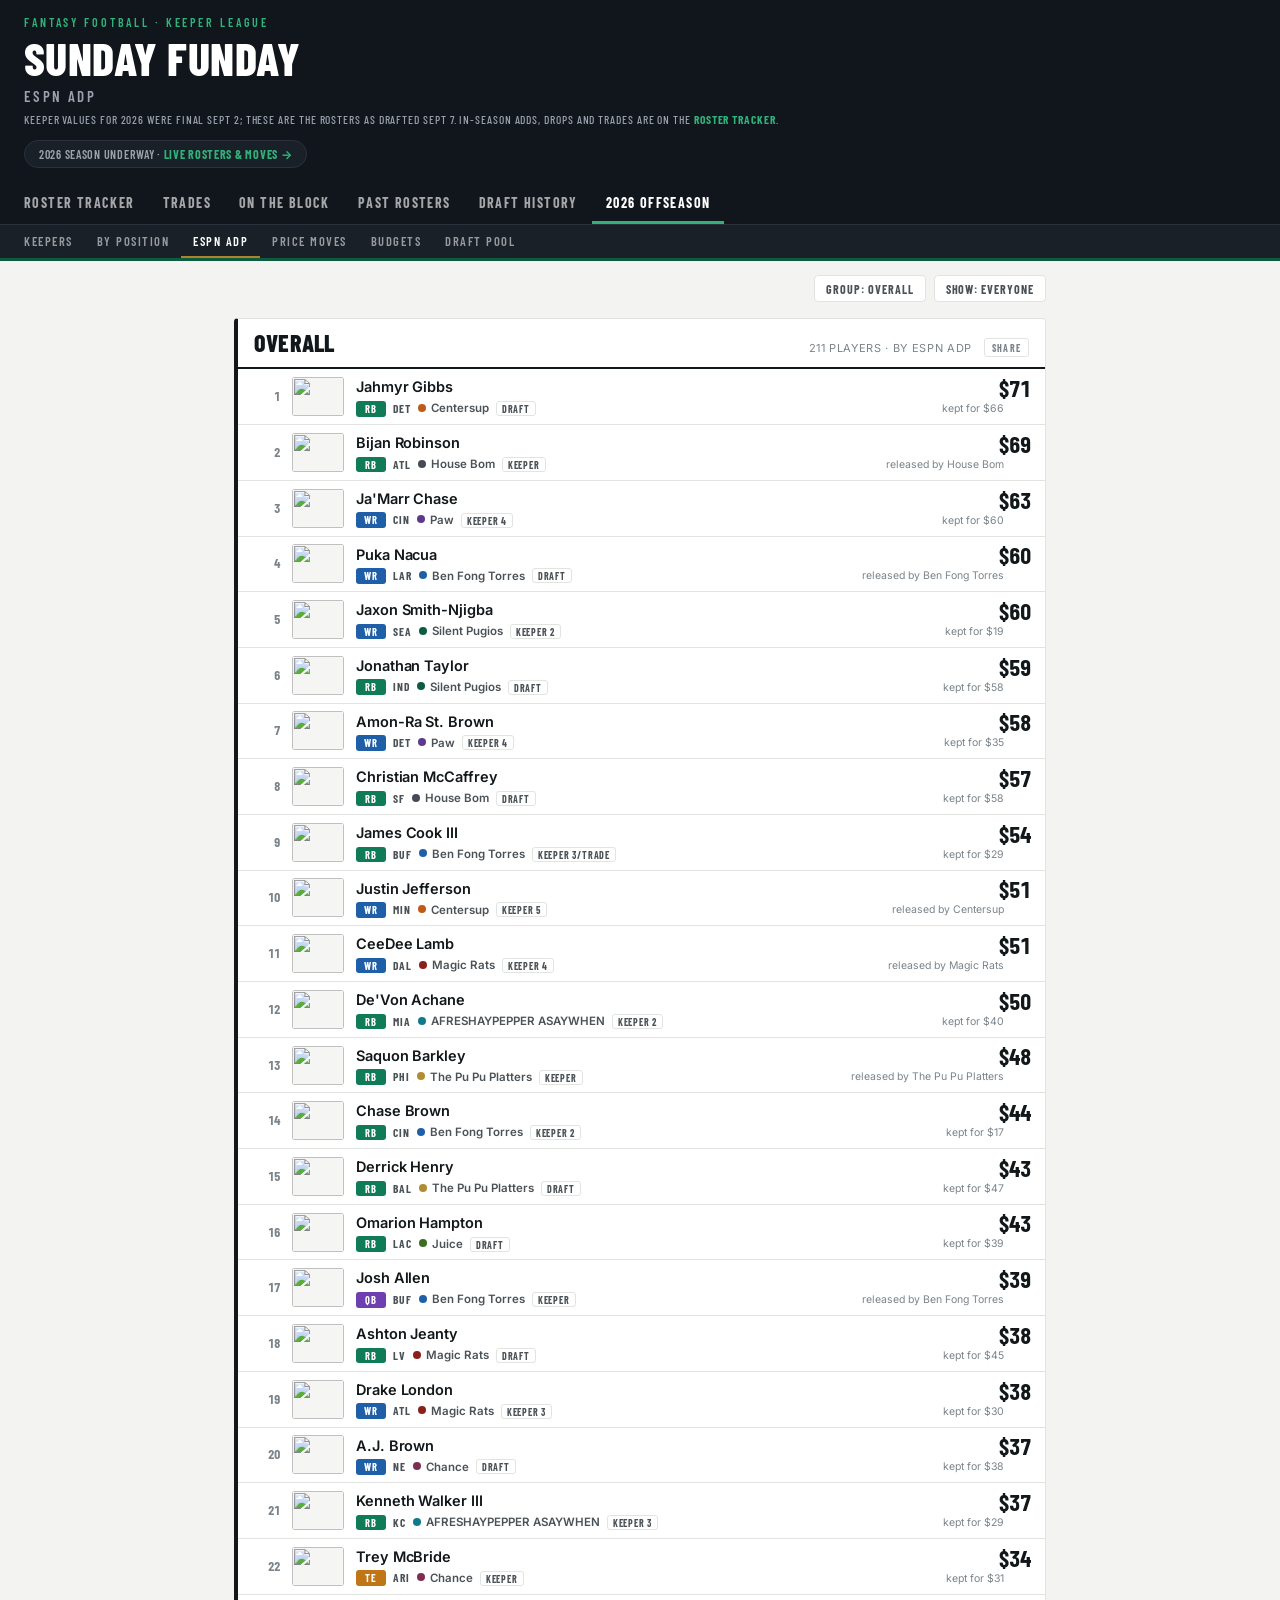
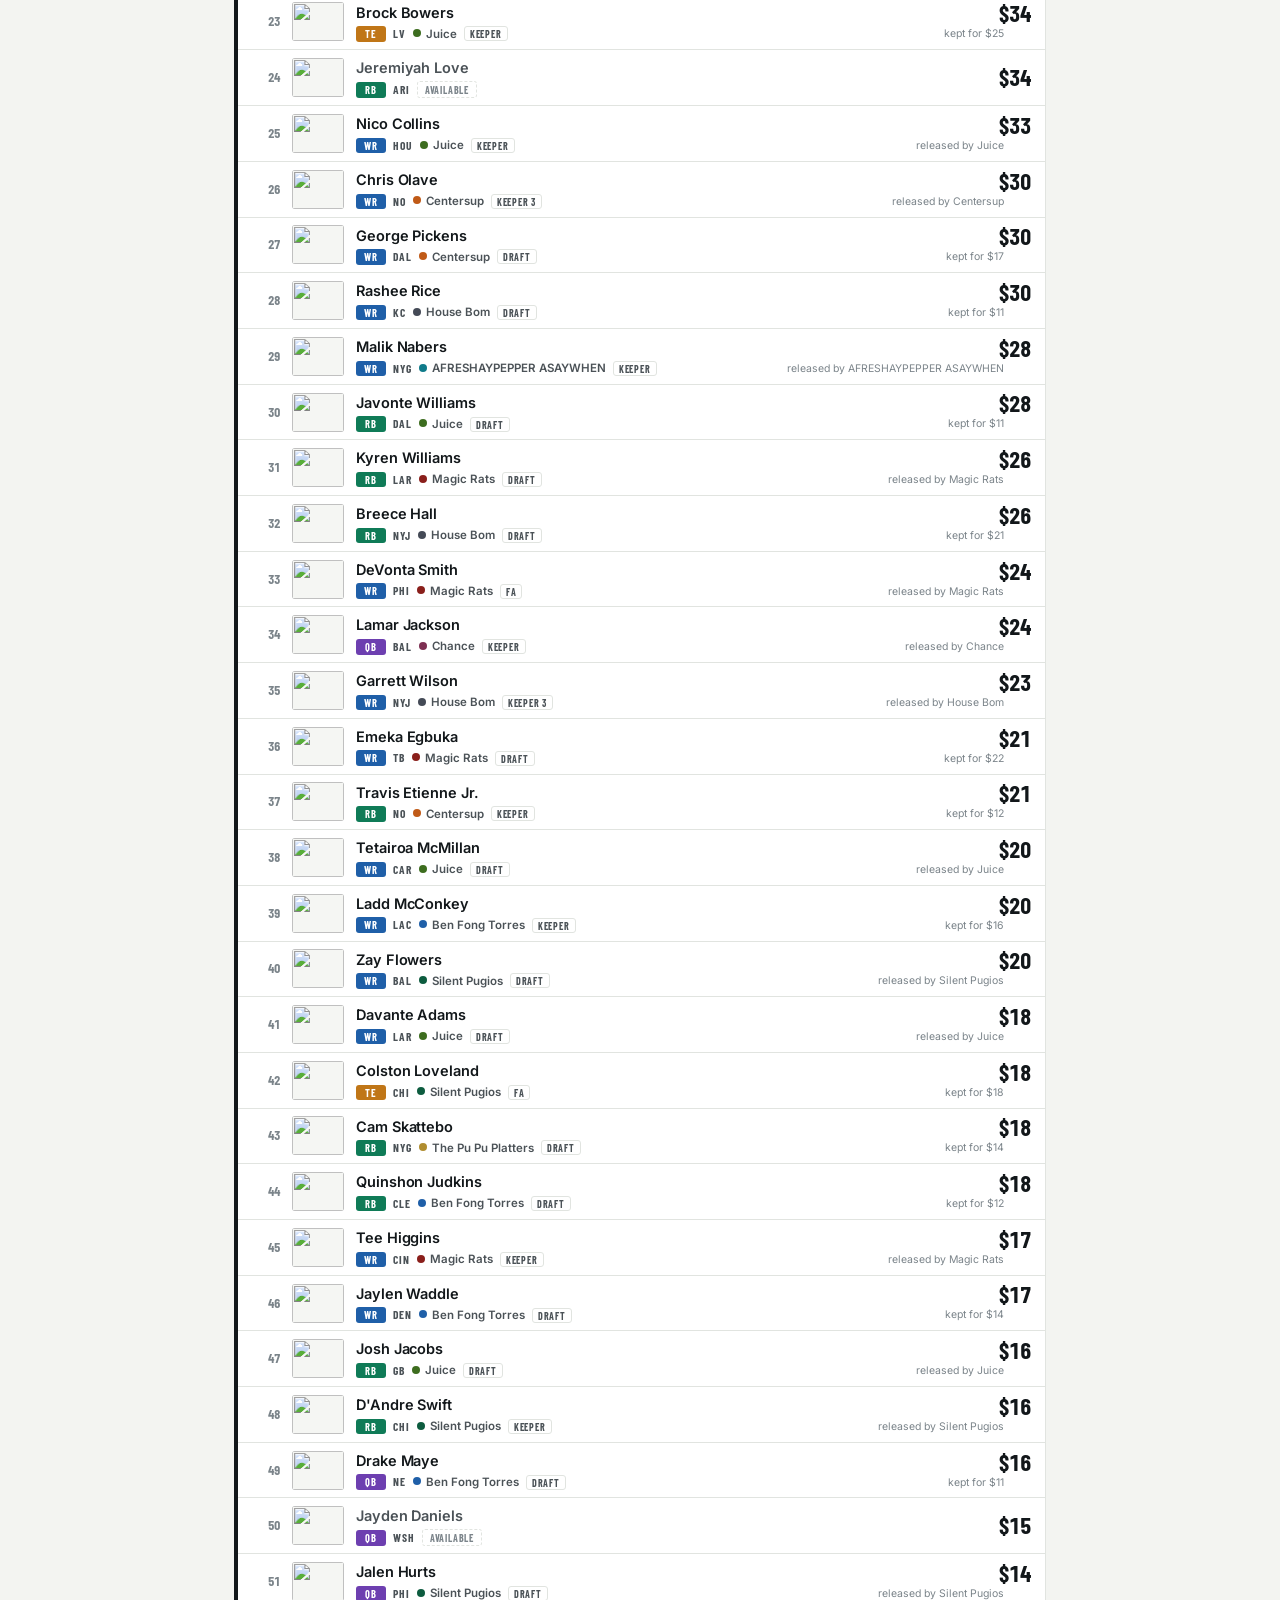
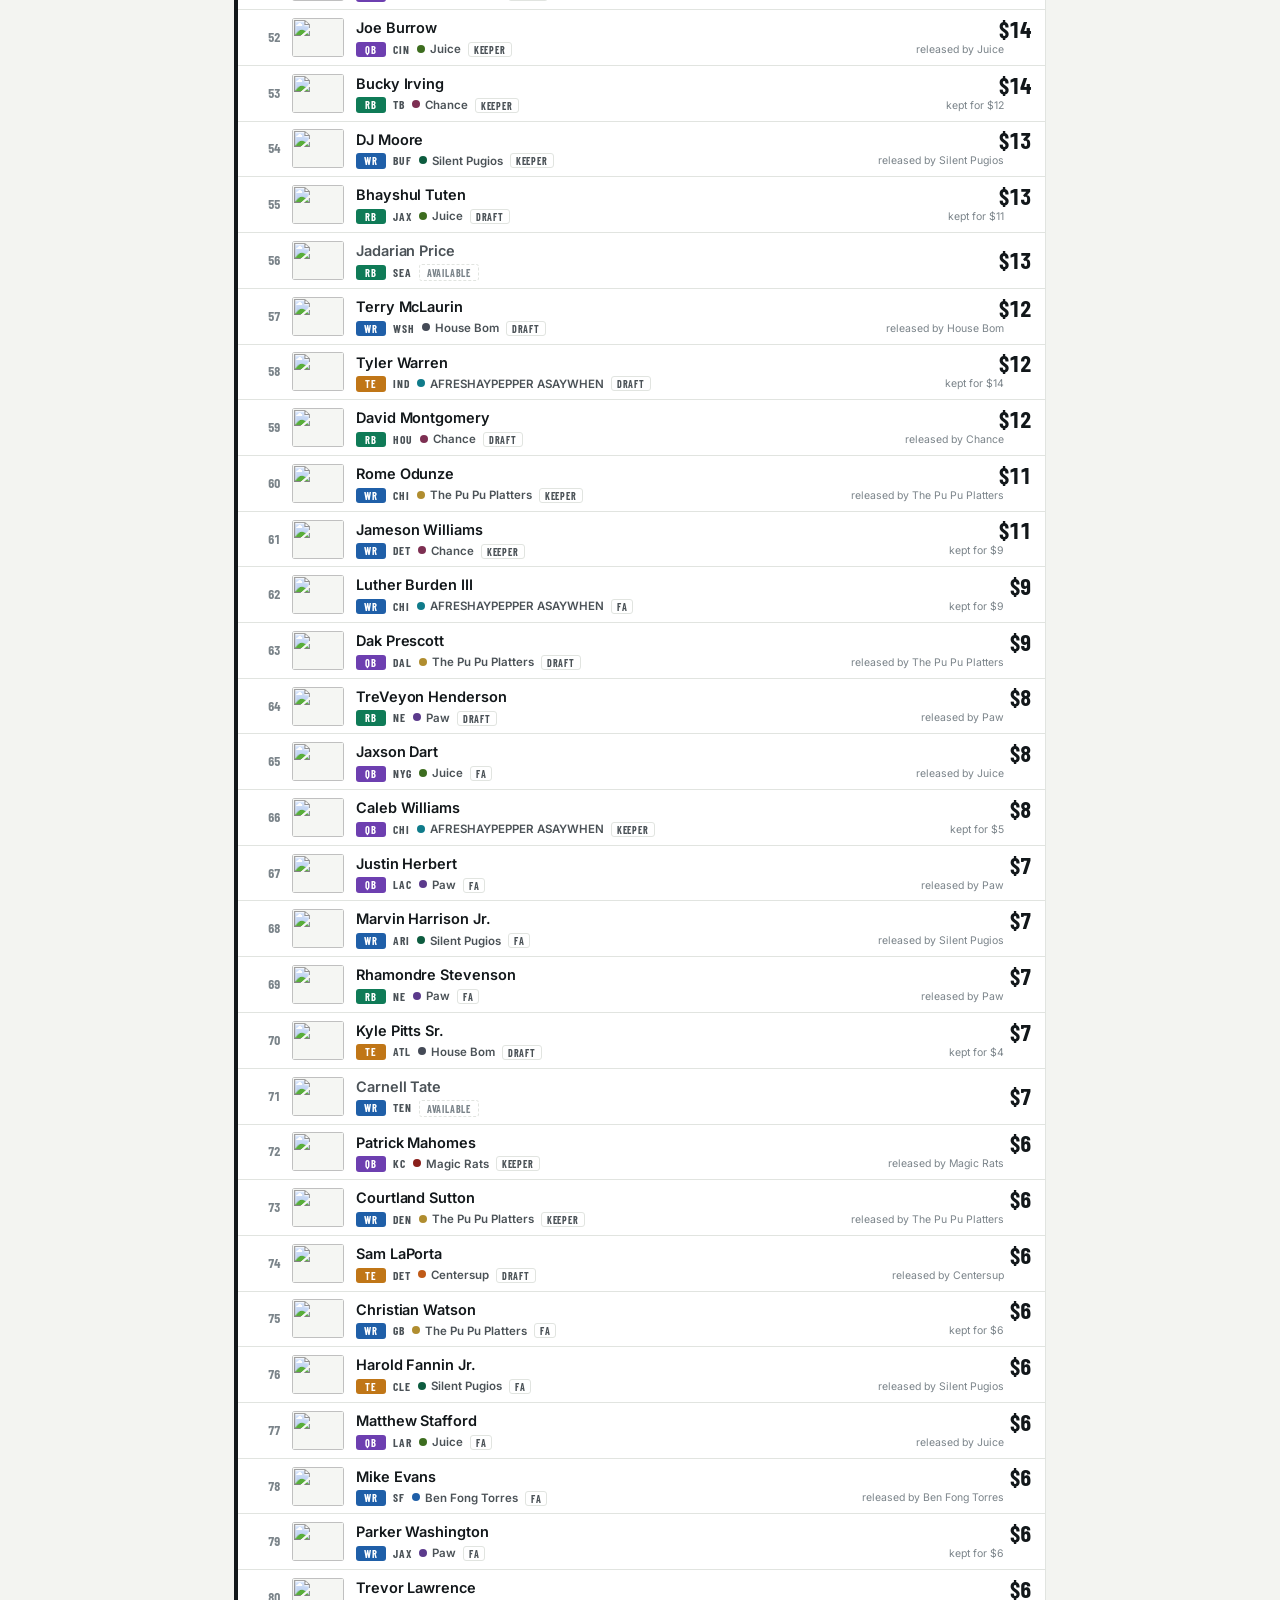
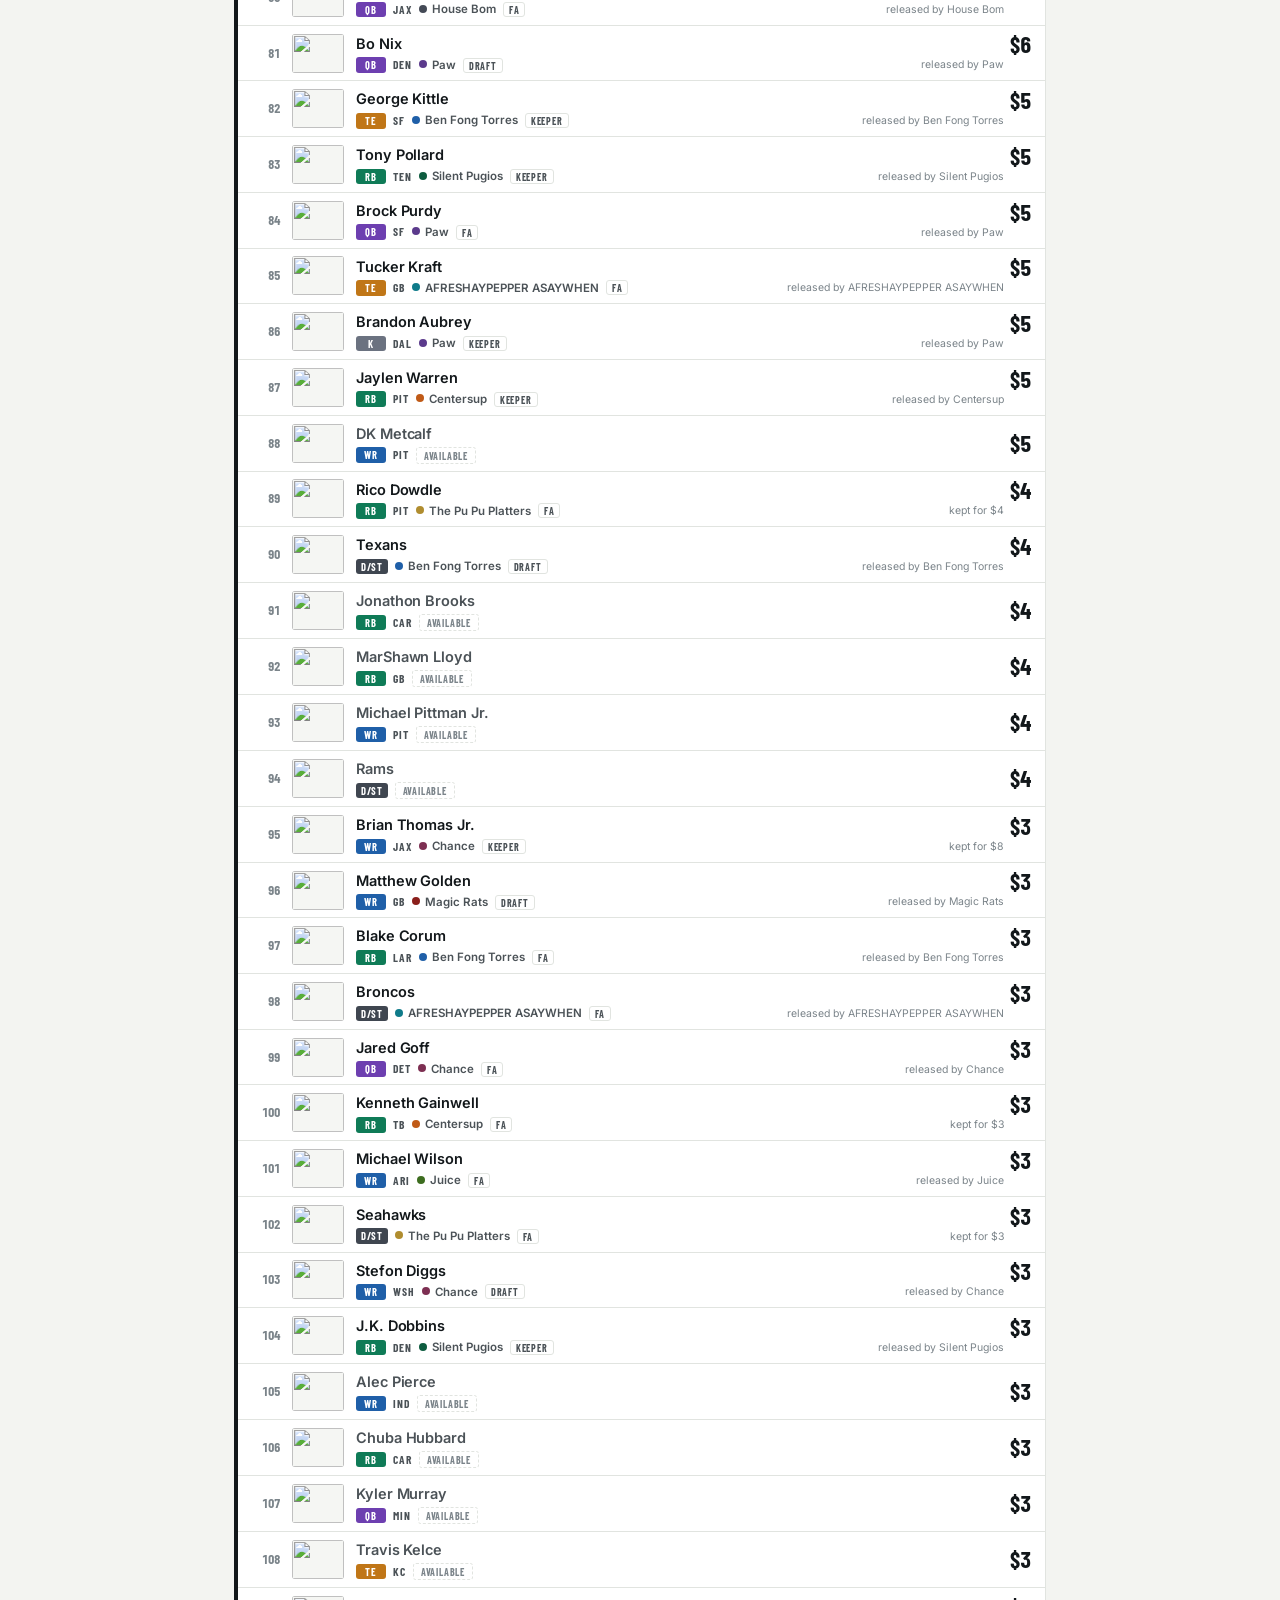
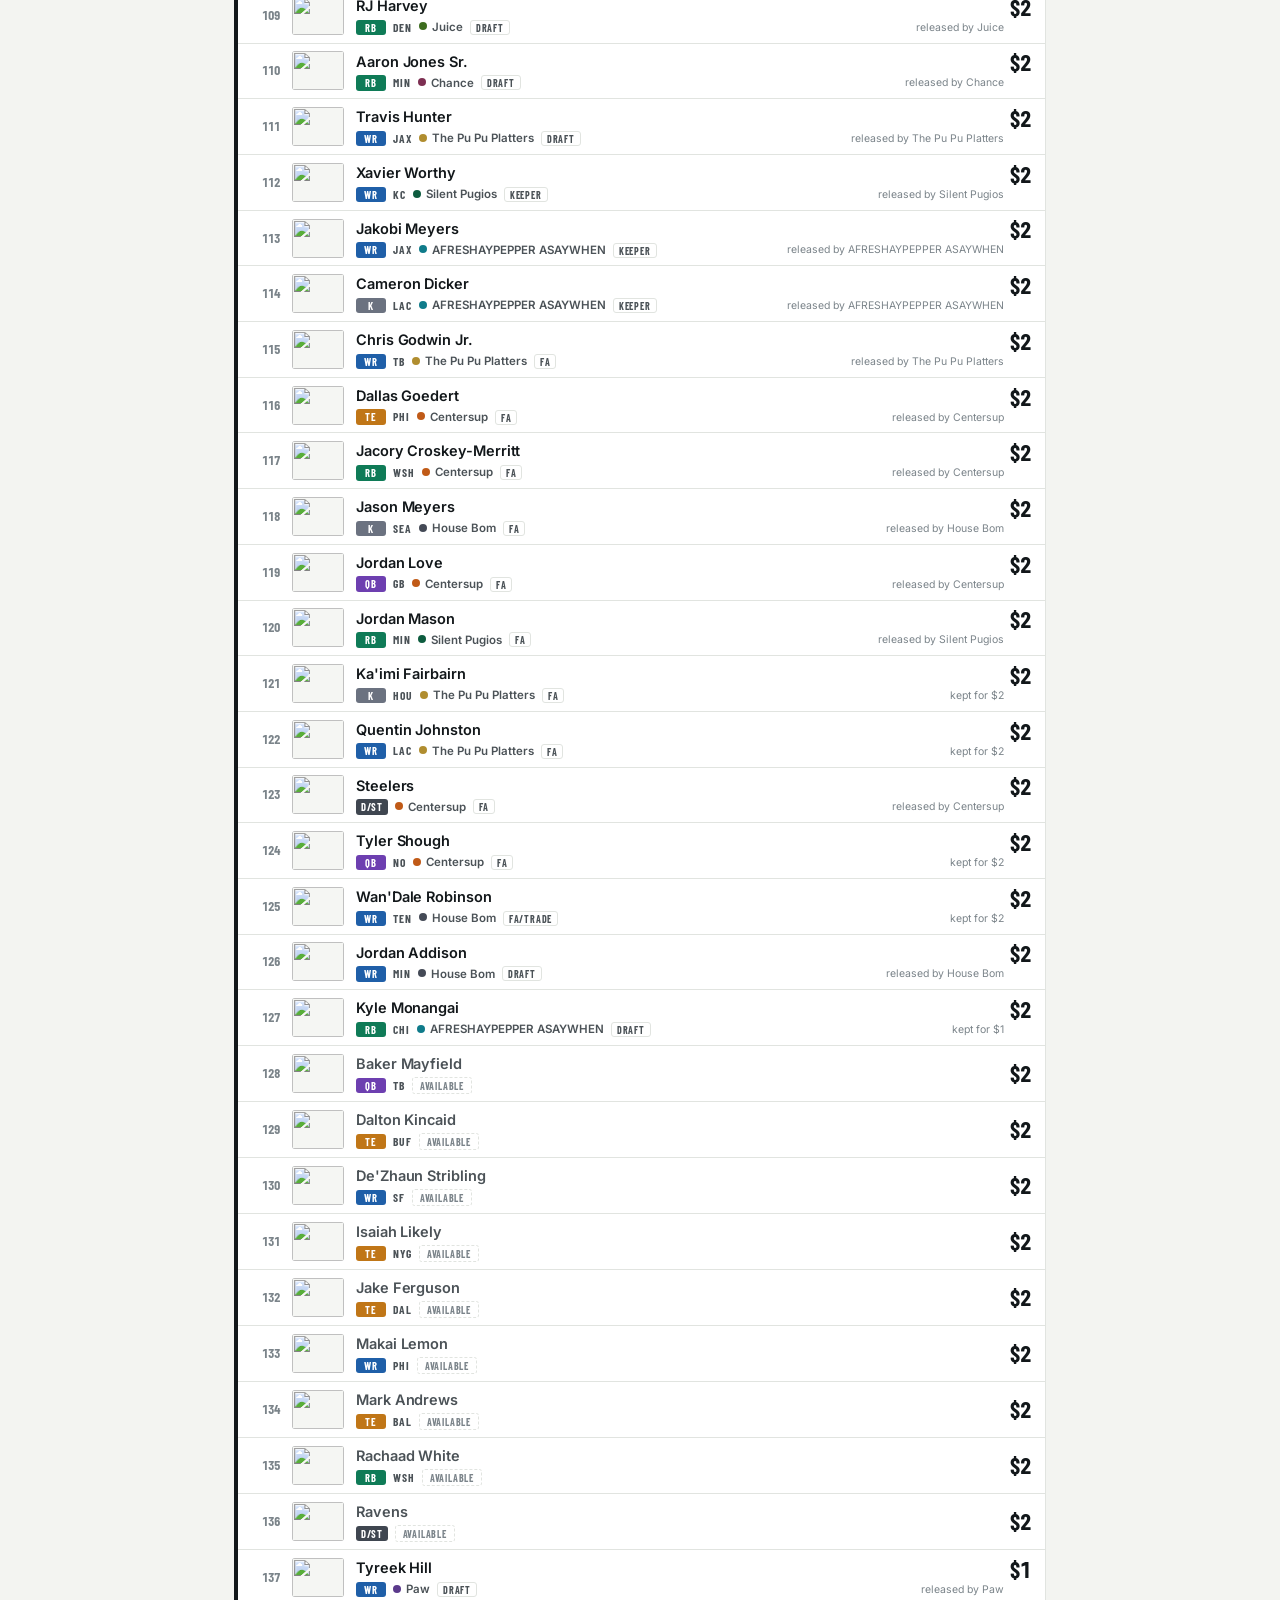
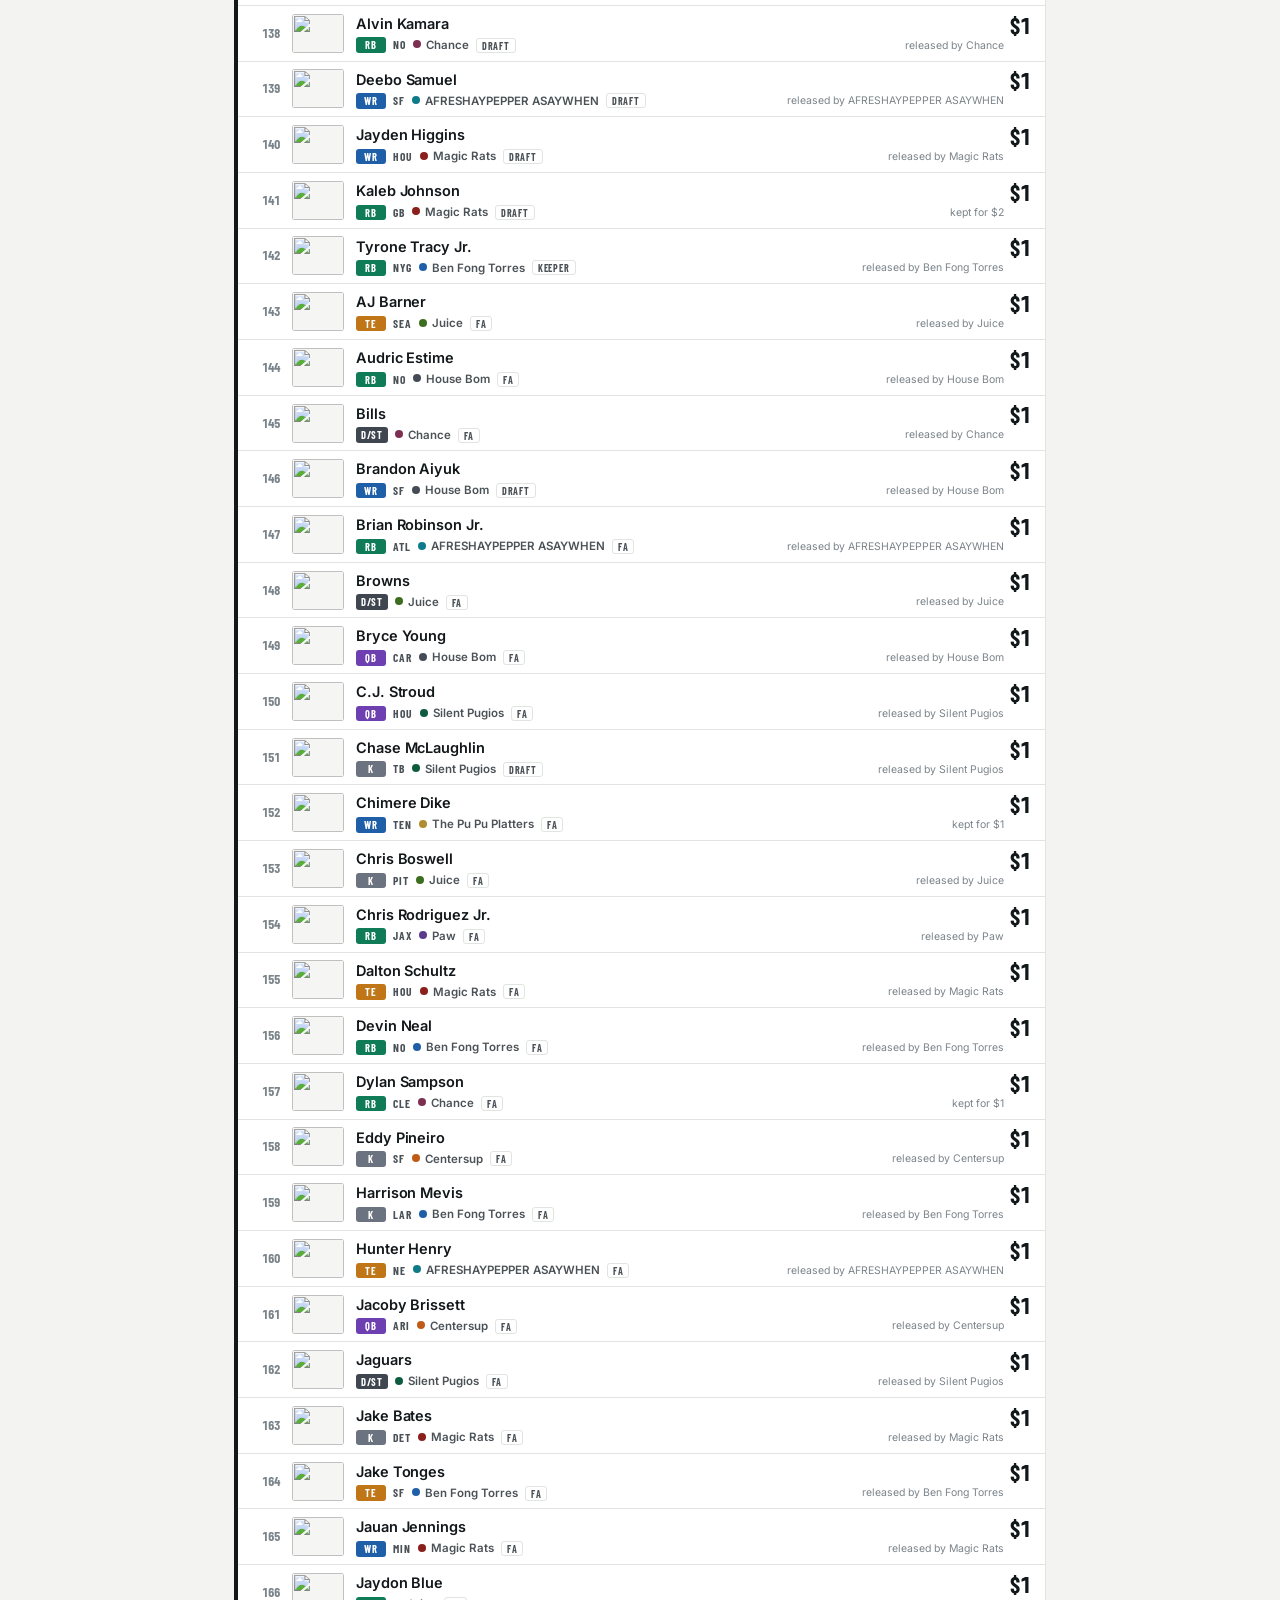
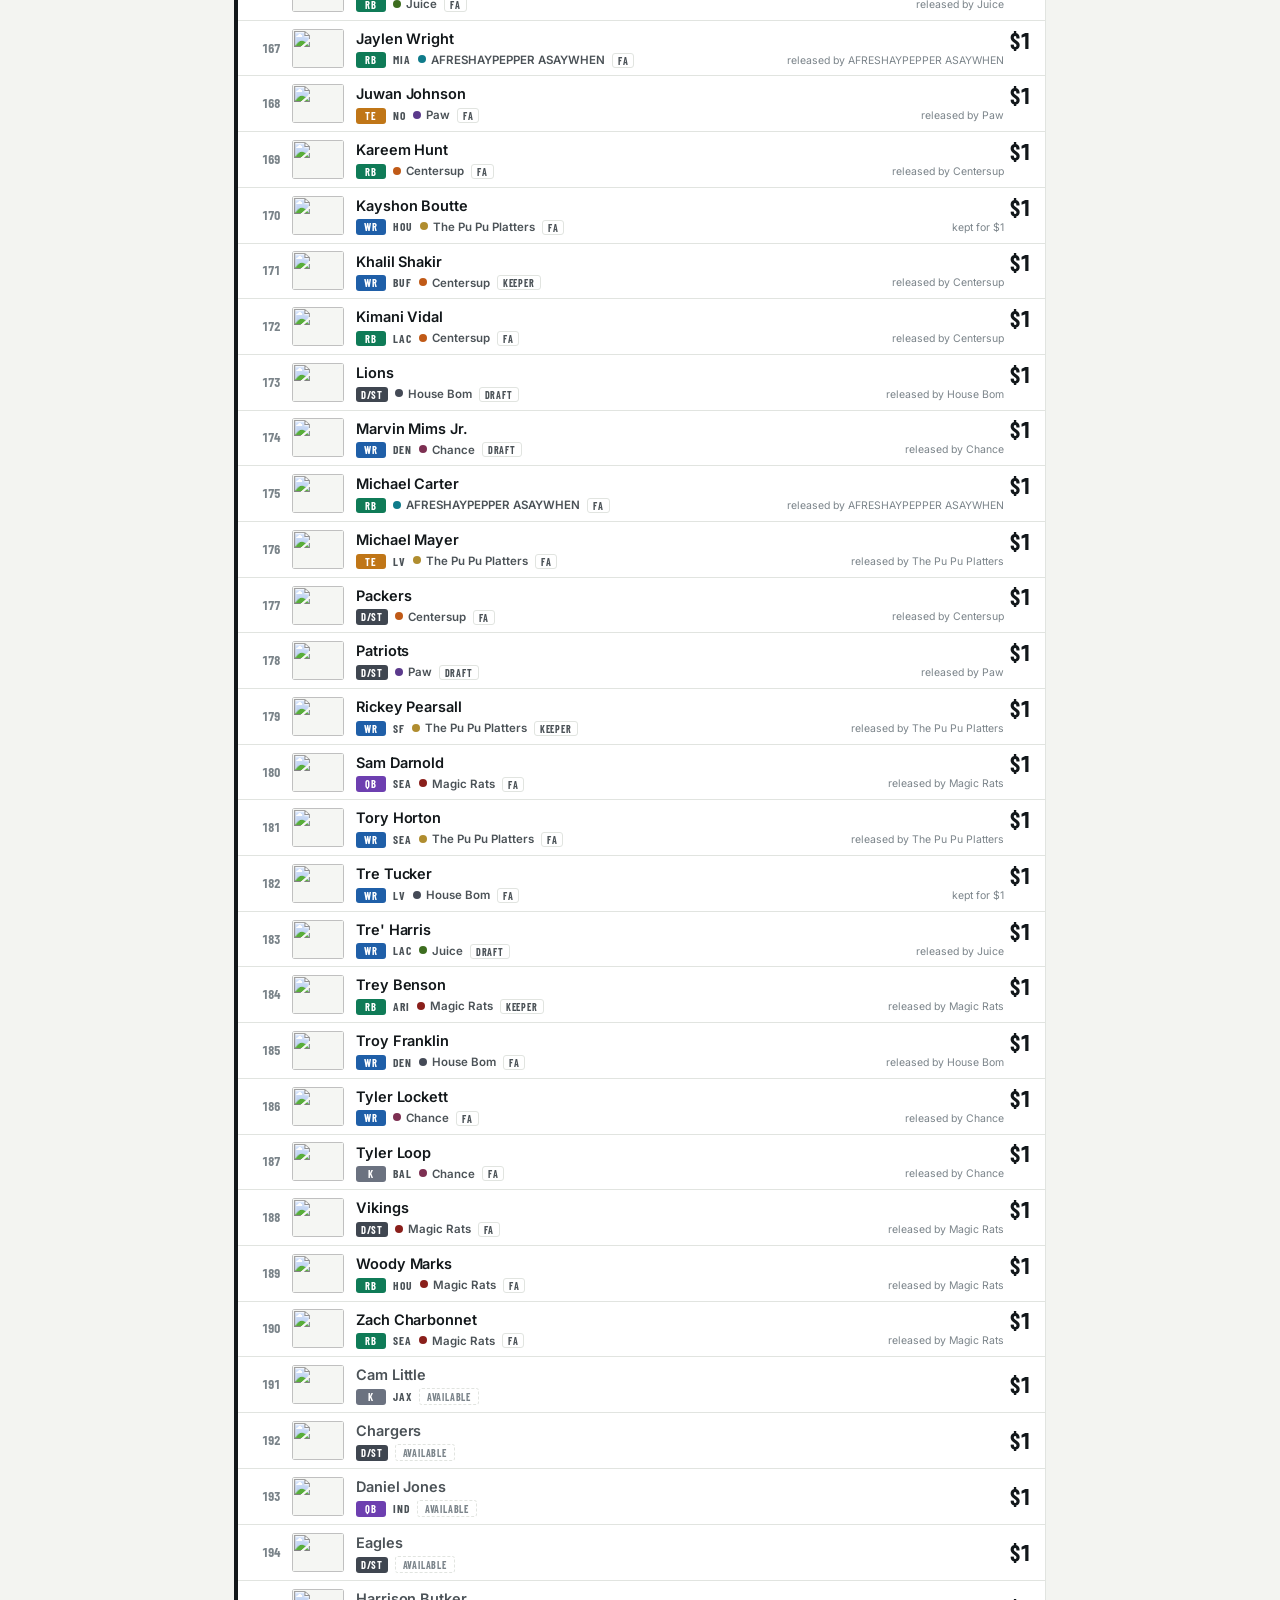
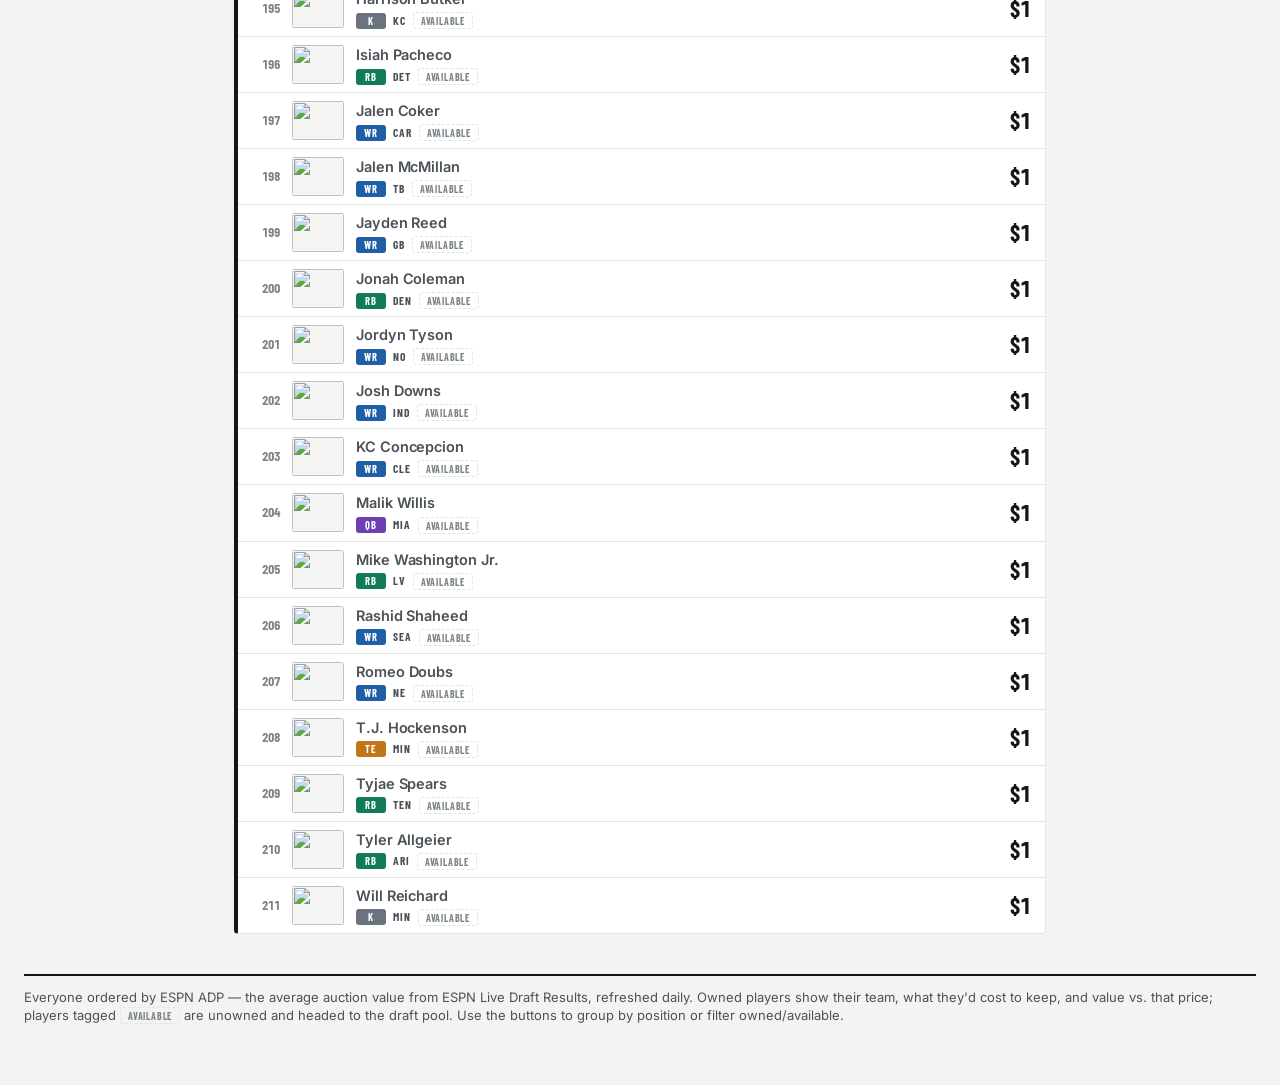
==== commit cff2e1cf: "Share any card as an image A quiet Share chip on every card header, on every page. It clones the car" ====
--- a/adp.html
+++ b/adp.html
@@ -10,7 +10,7 @@
 <link rel="preconnect" href="https://fonts.googleapis.com">
 <link rel="preconnect" href="https://fonts.gstatic.com" crossorigin>
 <link href="https://fonts.googleapis.com/css2?family=Barlow+Condensed:wght@500;600;700;800&family=Inter:wght@400;500;600;700&display=swap" rel="stylesheet">
-<link rel="stylesheet" href="css/styles.css?v=202610211324">
+<link rel="stylesheet" href="css/styles.css?v=202610211350">
 </head>
 <body data-page="adp">
 <header class="masthead">
@@ -54,8 +54,9 @@
   draft pool. Use the buttons to group by position or filter owned/available.</p>
 </footer>
 
-<script src="js/data.js?v=202610211324"></script>
-<script src="js/players.js?v=202610211324"></script>
-<script src="js/deadline.js?v=202610211324"></script>
+<script src="js/data.js?v=202610211350"></script>
+<script src="js/players.js?v=202610211350"></script>
+<script src="js/deadline.js?v=202610211350"></script>
+<script src="js/share.js?v=202610211350"></script>
 </body>
 </html>
--- a/css/styles.css
+++ b/css/styles.css
@@ -1534,8 +1534,9 @@
 .sm-line b { color: var(--ink); font: 700 10.5px/1 var(--display); letter-spacing: .14em; text-transform: uppercase; margin-right: 3px; }
 .sm-top { padding: 0 14px; }
 .sm-facts { padding: 0 14px 6px; }
-.sm-overlay { position: fixed; inset: 0; z-index: 300; background: rgba(17, 21, 28, .66); display: flex; align-items: center; justify-content: center; padding: 20px; }
-.sm-sheet { background: var(--card); padding: 10px; max-width: 520px; width: 100%; border-radius: 6px; box-shadow: 0 18px 60px rgba(0,0,0,.3); }
+.sm-overlay { position: fixed; inset: 0; z-index: 300; background: rgba(17, 21, 28, .66); display: flex; align-items: flex-start; justify-content: center; padding: 20px; overflow-y: auto; -webkit-overflow-scrolling: touch; }
+.sm-sheet { background: var(--card); padding: 10px 10px 0; max-width: 520px; width: 100%; margin: auto 0; border-radius: 6px; box-shadow: 0 18px 60px rgba(0,0,0,.3); }
+.sm-sheet .sm-sheet-bar { position: sticky; bottom: 0; background: var(--card); padding: 10px 2px 10px; border-radius: 0 0 6px 6px; }
 .sm-sheet img { display: block; width: 100%; height: auto; }
 .sm-sheet-bar { display: flex; gap: 8px; justify-content: flex-end; padding: 10px 2px 2px; }
 .sm-sheet-bar a { text-decoration: none; }
@@ -1596,3 +1597,32 @@
 /* signed figures in a table (points above replacement) */
 .dh-table .dh-pts b.up { color: #0b5c2f; }
 .dh-table .dh-pts b.down { color: #8f1c19; }
+/* phone-only labels; the replacement baseline under each pickup stays in the footnote on a phone */
+.only-m { display: none; }
+@media (max-width: 720px) { .only-m { display: inline; } .rt-moves .dh-table .dh-pts small.rt-vs { display: none; } }
+/* ---------- share any card as an image (js/share.js) ---------- */
+.sh-btn {
+  font: 700 10px/1 var(--display); letter-spacing: .12em; text-transform: uppercase;
+  color: var(--ink-faint); background: none; border: 1px solid var(--rule); border-radius: 3px;
+  padding: 4px 7px 3px; cursor: pointer; margin-left: 8px; white-space: nowrap; vertical-align: middle;
+}
+.sh-btn:hover { color: var(--ink); border-color: var(--ink); }
+.sh-btn.busy { color: var(--accent); border-color: var(--accent); }
+.sh-btn:disabled { cursor: progress; }
+.team-meta .sh-btn { margin-left: 0; }
+.trade-head .sh-btn { float: right; margin-top: -2px; }
+/* the stage is laid out in the page but never painted; html2canvas unclips its clone */
+.share-stage { position: absolute; left: 0; top: 0; z-index: -1; background: var(--paper); clip-path: inset(100%); pointer-events: none; }
+.share-brand { background: var(--dark); color: #fff; padding: 18px 22px 16px; border-bottom: 3px solid var(--accent); }
+.share-k { font: 600 12px/1.3 var(--display); letter-spacing: .24em; text-transform: uppercase; color: var(--accent-bright); margin-bottom: 8px; }
+.share-wm { font: 800 34px/0.95 var(--display); text-transform: uppercase; letter-spacing: .01em; }
+.share-body { display: block; padding: 16px; max-width: none; margin: 0; }
+.share-body > .team-card { margin: 0; }
+.share-foot { display: flex; justify-content: space-between; gap: 12px; background: var(--dark); color: var(--dark-mute); font: 600 12px/1 var(--display); letter-spacing: .1em; text-transform: uppercase; padding: 13px 22px; border-top: 3px solid var(--accent); }
+.share-stage .dh-card > div:has(> .sm-lead) { max-height: none; overflow: visible; }   /* the whole list in the image */
+.share-stage .pname, .share-stage a { text-decoration: none; }   /* no link underlines in the image */
+/* phones: card title and Share on one line, the subtitle underneath */
+@media (max-width: 720px) {
+  .dh-head .dh-sub { flex-basis: 100%; order: 3; margin-left: 0; }
+  .dh-head .sh-btn { margin-left: auto; }
+}
